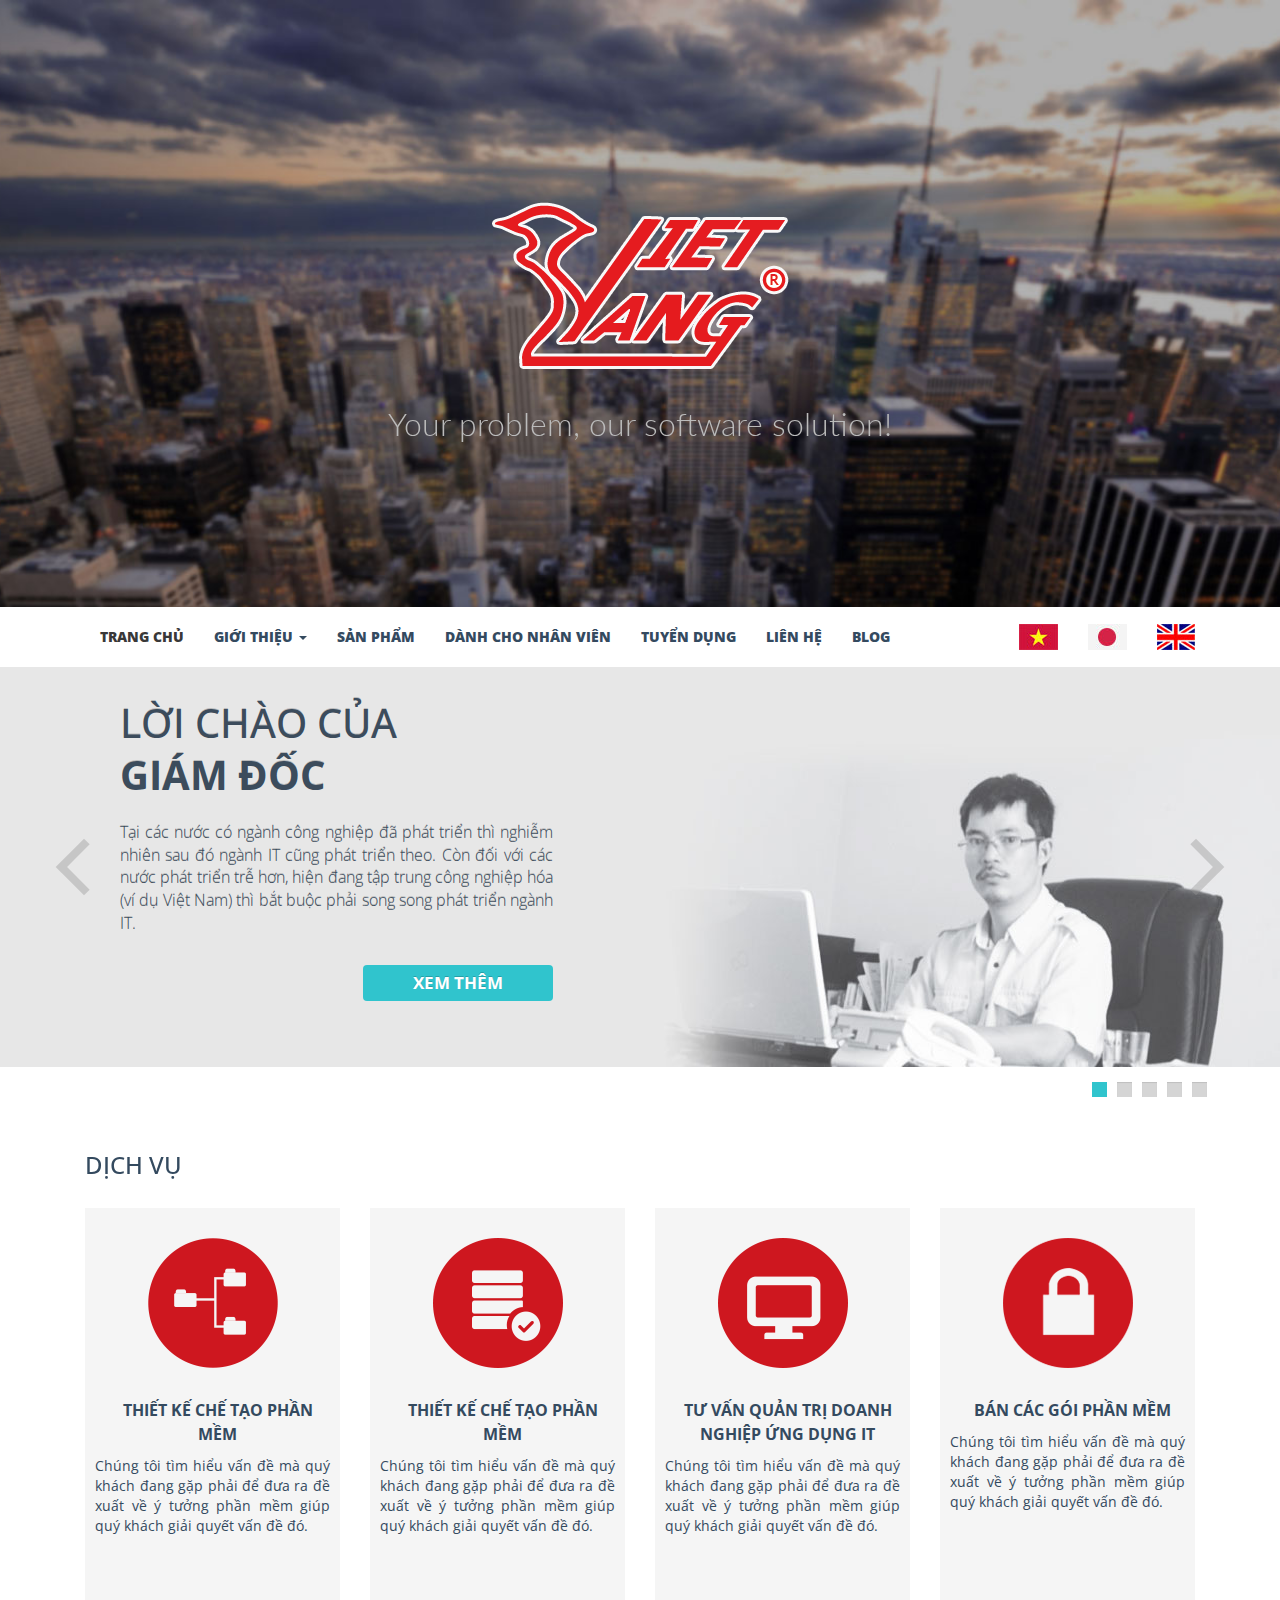
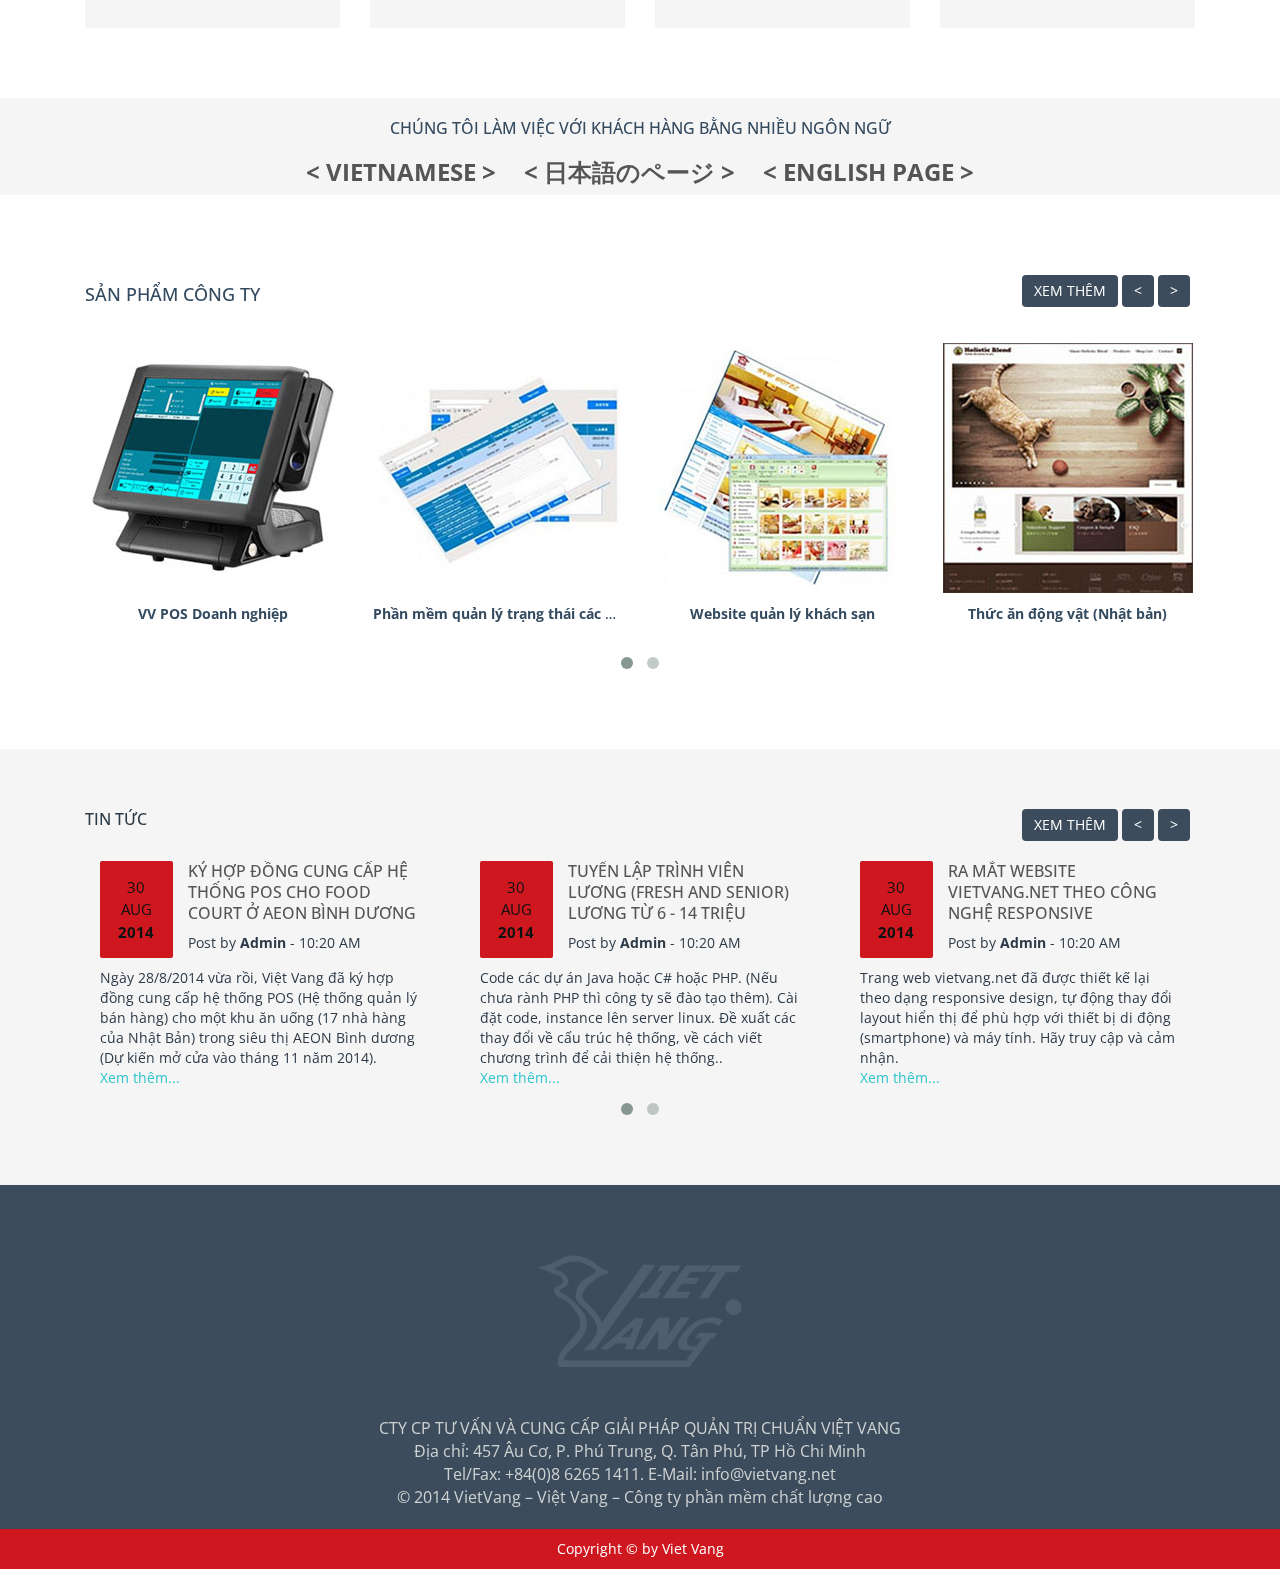
==== index.html @ 1936f3b1 "Init version 1.0" ====
<!DOCTYPE html>
<html>
<head>
    <title>Viet Vang JSC</title>
    <meta charset="utf-8">
    <meta name="viewport" content="width=device-width, initial-scale=1">
    <meta name="description" content="">
    <meta name="keywords" content="">
    <meta name="author" content="">
    <link href="css/bootstrap.css" rel="stylesheet">
    <link href="css/vietvangcss.css" rel="stylesheet">
    <!-- Favicons -->
    <link rel="apple-touch-icon-precomposed" href="images/apple-touch-icon-precomposed.png">
    <link rel="icon" href="images/favicon.ico">    
    <!-- Reponsive JS Support Browser -->
    <script src="js/respond.js" type="text/javascript"></script>
    
    <script type="text/javascript" src="js/modernizr.custom.79639.js"></script>
    <script src="js/jquery-1.11.1.min.js" type="text/javascript"></script>
    <script src="js/bootstrap.min.js" type="text/javascript"></script>
    <script src="js/jquery.backstretch.min.js" type="text/javascript"></script>
    <link href='http://fonts.googleapis.com/css?family=Open+Sans' rel='stylesheet' type='text/css' />
    <link href='http://fonts.googleapis.com/css?family=Lato' rel='stylesheet' type='text/css' />
    
    <!-- Silder -->
    <link rel="stylesheet" type="text/css" href="css/slider/demo.css" />
    <link rel="stylesheet" type="text/css" href="css/slider/style.css" />
    <link rel="stylesheet" type="text/css" href="css/slider/custom.css" />
    
    <!-- Fancybox -->
    <link rel="stylesheet" type="text/css" href="css/jquery.fancybox.css" />
    <script src="js/jquery.fancybox.js" type="text/javascript"></script>
    
    <!-- Owl carousel -->
    <link rel="stylesheet" type="text/css" href="css/owl.carousel.css" />
    <link rel="stylesheet" type="text/css" href="css/owl.theme.css" />
    <script src="js/owl.carousel.min.js" type="text/javascript"></script>
</head>
<body>
    <!-- Header -->
    <header class="row-fluid">
        <div class="container">            
            <div class="logo-top">
                <img src="images/logo.png" class="img-responsive center-block" title="Logo Viet Vang">
            </div>    
            <div class="logo-bottom">
                Your problem, our software solution!
            </div>
            <div class="flag">
                <a href="#" class="btn"><img src="images/vi.jpg"></a>  
                <a href="#" class="btn"><img src="images/jp.jpg"></a>
                <a href="#" class="btn"><img src="images/en.jpg"></a> 
            </div>
        </div>
    </header>
    <!-- End Header -->
    
    <!--Navigation -->
    <nav id="navigation" class="navbar" role="navigation">
      <div class="container">
        <!-- Brand and toggle get grouped for better mobile display -->
        <!--<div id="logo" class="navbar-header">     
         
        </div>-->

        <!-- Collect the nav links, forms, and other content for toggling -->
        <div class="navbar-header">
            <button type="button" class="navbar-toggle collapsed" data-toggle="collapse" data-target=".navbar-collapse">
              <span class="sr-only">Toggle navigation</span>
              <span class="icon-bar"></span>
              <span class="icon-bar"></span>
              <span class="icon-bar"></span>
            </button>
          <a href="#" id="logo" class="navbar-brand">
              <img src="images/nav-logo.jpg">
          </a>
        </div>
        <div class="collapse navbar-collapse">
          <ul class="nav navbar-nav menu">
            <li class="active"><a href="#">Trang chủ </a></li>
            <li class="dropdown"><a href="about.html" class="dropdown-toggle" data-toggle="dropdown">Giới thiệu <span class="caret"></span></a> 
              <ul class="dropdown-menu" role="menu">
                <li><a href="about.html">Lời chào từ giám đốc</a></li>
                <li><a href="#">Thông tin công ty</a></li>
                <li><a href="#">Công cụ sử dụng</a></li>
                <li><a href="#">Mô hình hoạt động</a></li>
                <li><a href="#">Quá trình đào tạo nhân lực</a></li>
              </ul>
            </li> 
            <li><a href="#">Sản phẩm </a> </li>   
            <li><a href="#">Dành cho nhân viên</a></li>   
            <li><a href="recruitment.html">Tuyển dụng </a> </li>   
            <li><a href="contact.html">Liên hệ</a> </li>   
            <li><a href="blog.html">Blog</a> </li> 
          </ul>
            
          <ul id="flag" class="nav navbar-nav navbar-right">
            <li><a href="#"><img src="images/vi.jpg"></a></li>  
            <li><a href="#"><img src="images/jp.jpg"></a></li> 
            <li><a href="#"><img src="images/en.jpg"></a></li> 
          </ul>
        </div><!-- /.navbar-collapse -->
      </div><!-- /.container-fluid -->
    </nav>
    
   <!-- Slider -->
    <section class="slider demo-2">
       <div id="slider" class="sl-slider-wrapper">

				<div class="sl-slider">
				
					<div class="sl-slide" data-orientation="horizontal" data-slice1-rotation="-25" data-slice2-rotation="-25" data-slice1-scale="2" data-slice2-scale="2">
						<div class="sl-slide-inner">
							<div class="bg-img"><img src="images/slider1.jpg"></div>
                            <div class="container">
                                <h2>LỜI CHÀO CỦA<br> <b>GIÁM ĐỐC</b></h2>
                                <blockquote class="text-justify">Tại các nước có ngành công nghiệp đã phát triển thì nghiễm nhiên sau đó ngành IT cũng phát triển theo. Còn đối với các nước phát triển trễ hơn, hiện đang tập trung công nghiệp hóa (ví dụ Việt Nam) thì bắt buộc phải song song phát triển ngành IT.</blockquote>                                
                                <blockquote class="text-right"><a href="about.html" class="btn btn-slide">XEM THÊM</a></blockquote>
                            </div>
						</div>
					</div>
					
					<div class="sl-slide" data-orientation="vertical" data-slice1-rotation="10" data-slice2-rotation="-15" data-slice1-scale="1.5" data-slice2-scale="1.5">
						<div class="sl-slide-inner">
							<div class="bg-img"><img src="images/slider1.jpg"></div>
                            <div class="container">
                                <h2>LỜI CHÀO  CỦA<br> <b>GIÁM ĐỐC</b></h2>
                                <blockquote class="text-justify">Tại các nước có ngành công nghiệp đã phát triển thì nghiễm nhiên sau đó ngành IT cũng phát triển theo. Còn đối với các nước phát triển trễ hơn, hiện đang tập trung công nghiệp hóa (ví dụ Việt Nam) thì bắt buộc phải song song phát triển ngành IT.</blockquote>
                                <blockquote class="text-right"><a href="about.html" class="btn btn-slide">XEM THÊM</a></blockquote>
                            </div>
						</div>
					</div>	
                    
                    <div class="sl-slide" data-orientation="vertical" data-slice1-rotation="10" data-slice2-rotation="-15" data-slice1-scale="1.5" data-slice2-scale="1.5">
						<div class="sl-slide-inner">
							<div class="bg-img"><img src="images/slider1.jpg"></div>
                            <div class="container">
                                <h2>LỜI CHÀO  CỦA<br> <b>GIÁM ĐỐC</b></h2>
                                <blockquote class="text-justify">Tại các nước có ngành công nghiệp đã phát triển thì nghiễm nhiên sau đó ngành IT cũng phát triển theo. Còn đối với các nước phát triển trễ hơn, hiện đang tập trung công nghiệp hóa (ví dụ Việt Nam) thì bắt buộc phải song song phát triển ngành IT.</blockquote>
                                <blockquote class="text-right"><a href="about.html" class="btn btn-slide">XEM THÊM</a></blockquote>
                            </div>
						</div>
					</div>
                    
                    <div class="sl-slide" data-orientation="vertical" data-slice1-rotation="10" data-slice2-rotation="-15" data-slice1-scale="1.5" data-slice2-scale="1.5">
						<div class="sl-slide-inner">
							<div class="bg-img"><img src="images/slider1.jpg"></div>
                            <div class="container">
                                <h2>LỜI CHÀO  CỦA<br> <b>GIÁM ĐỐC</b></h2>
                                <blockquote class="text-justify">Tại các nước có ngành công nghiệp đã phát triển thì nghiễm nhiên sau đó ngành IT cũng phát triển theo. Còn đối với các nước phát triển trễ hơn, hiện đang tập trung công nghiệp hóa (ví dụ Việt Nam) thì bắt buộc phải song song phát triển ngành IT.</blockquote>
                                <blockquote class="text-right"><a href="about.html" class="btn btn-slide">XEM THÊM</a></blockquote>
                            </div>
						</div>
					</div>
					
                    <div class="sl-slide" data-orientation="vertical" data-slice1-rotation="10" data-slice2-rotation="-15" data-slice1-scale="1.5" data-slice2-scale="1.5">
						<div class="sl-slide-inner">
							<div class="bg-img"><img src="images/slider1.jpg"></div>
                            <div class="container">
                                <h2>LỜI CHÀO  CỦA<br> <b>GIÁM ĐỐC</b></h2>
                                <blockquote class="text-justify">Tại các nước có ngành công nghiệp đã phát triển thì nghiễm nhiên sau đó ngành IT cũng phát triển theo. Còn đối với các nước phát triển trễ hơn, hiện đang tập trung công nghiệp hóa (ví dụ Việt Nam) thì bắt buộc phải song song phát triển ngành IT.</blockquote>
                                <blockquote class="text-right"><a href="about.html" class="btn btn-slide">XEM THÊM</a></blockquote>
                            </div>
						</div>
					</div>
                    
				</div><!-- /sl-slider -->
                
                <nav id="nav-arrows" class="nav-arrows">
					<span class="nav-arrow-prev">Previous</span>
					<span class="nav-arrow-next">Next</span>
				</nav>

			</div><!-- /slider-wrapper -->
        </div>
    </section>    
    <nav id="nav-dots" class="nav-dots">
        <div class="container">
            <span class="nav-dot-current"></span>
            <span></span>
            <span></span>
            <span></span>
            <span></span>
        </div>
    </nav>
    
    <div class="clearfix"></div>
    
    <section id="container">
        
        <!-- Service -->
        <section class="container">            
            <article class="row-fuild">
                <h3 class="title">DỊCH VỤ</h3>    
                <div class="col-xs-3 thumnails">
                    <div class="col-xs-12 services">
                        <span class="shape1"></span>                         
                        <h4>THIẾT KẾ CHẾ TẠO PHẦN MỀM</h4>
                        <p class="content">Chúng tôi tìm hiểu vấn đề mà quý khách đang gặp phải để đưa ra đề xuất về ý tưởng phần mềm giúp quý khách giải quyết vấn đề đó. </p>
                        <a href="" class="btn btn-slide">XEM THÊM</a>
                    </div>
                </div>
                
                <div class="col-xs-3 thumnails">
                    <div class="col-xs-12 services">
                        <span class="shape2"></span>    
                        <h4>THIẾT KẾ CHẾ TẠO PHẦN MỀM</h4>
                        <p class="content">Chúng tôi tìm hiểu vấn đề mà quý khách đang gặp phải để đưa ra đề xuất về ý tưởng phần mềm giúp quý khách giải quyết vấn đề đó. </p>
                        <a href="" class="btn btn-slide">XEM THÊM</a>
                    </div>
                </div>
                
                <div class="col-xs-3 thumnails">
                    <div class="col-xs-12 services">
                        <span class="shape3"></span>  
                        <h4>TƯ VẤN QUẢN TRỊ DOANH NGHIỆP ỨNG DỤNG IT</h4>
                        <p class="content">Chúng tôi tìm hiểu vấn đề mà quý khách đang gặp phải để đưa ra đề xuất về ý tưởng phần mềm giúp quý khách giải quyết vấn đề đó. </p>
                        <a href="" class="btn btn-slide">XEM THÊM</a>
                    </div>
                </div>
                
                <div class="col-xs-3 thumnails">
                    <div class="col-xs-12  services">
                        <span class="shape4"></span>   
                        <h4>BÁN CÁC GÓI PHẦN MỀM</h4>
                        <p class="content">Chúng tôi tìm hiểu vấn đề mà quý khách đang gặp phải để đưa ra đề xuất về ý tưởng phần mềm giúp quý khách giải quyết vấn đề đó. </p>
                        <a href="" class="btn btn-slide">XEM THÊM</a>
                    </div>
                </div>
            </article>            
        </section>       
            
        <!-- Language -->
        <section class="language text-center">
            <h4>CHÚNG TÔI LÀM VIỆC VỚI KHÁCH HÀNG BẰNG NHIỀU NGÔN NGỮ</h4>            
            <div class="nav">
                <a href="" class="btn">&lt; VIETNAMESE &gt;</a>
                <a href="" class="btn">&lt; 日本語のページ &gt;</a>
                <a href="" class="btn">&lt; ENGLISH PAGE &gt;</a>              
            </div>
        </section>
        
        <!-- Product -->
        <script>
            $(document).ready(function() {
                $(".fancybox-thumb").fancybox({
                    helpers	: {
                        title	: {
                            type: 'inside'
                        },
                        overlay : {
                                    css : {
                                        'background' : 'rgba(1,1,1,0.65)'
                                    }
                                }
                    }
                });
            });
        </script>
        <section class="product container">
            <h4 class="title pull-left">SẢN PHẨM CÔNG TY</h4>
            <div class="navi pull-right">
                <a href="" class="btn btn-dark">XEM THÊM</a>
                <a href="javascript:void(0)" id="prev" class="btn btn-dark">&lt;</a>
                <a href="javascript:void(0)" id="next" class="btn btn-dark">&gt;</a>
            </div>
            <div class="clearfix"></div>
            
            <ul id="owl-product" class="product-images text-center owl-carousel">
                <li class="item">
                  <div>
                      <span class="icon-link"></span>
                      <a class="fancybox-thumb" rel="fancybox-thumb" href="images/product-1.jpg" title="VV POS Doanh nghiệp"><img src="images/product-1.jpg" />
                      </a></div>
                      <h5><b>VV POS Doanh nghiệp</b></h5>
                </li>
                <li class="item">
                  <div>
                      <span class="icon-link"></span>
                      <a class="fancybox-thumb" rel="fancybox-thumb" href="images/product-2.jpg" class="img-responsive" title="Phần mềm quản lý trạng thái các dự án"><img src="images/product-2.jpg" class="img-responsive" />                    
                      </a></div>
                    <h5><b>Phần mềm quản lý trạng thái các dự án</b></h5>
                </li>
                <li class="item">
                  <div>
                      <span class="icon-link"></span>
                      <a class="fancybox-thumb" rel="fancybox-thumb" href="images/product-3.jpg" class="img-responsive" title="Website quản lý khách sạn"><img src="images/product-3.jpg" class="img-responsive" /></a></div>
                    <h5><b>Website quản lý khách sạn</b></h5>
                </li>
                <li class="item">
                  <div>
                      <span class="icon-link"></span>
                      <a class="fancybox-thumb" rel="fancybox-thumb" href="images/product-4.jpg" class="img-responsive" title="Thức ăn động vật (Nhật bản)"><img src="images/product-4.jpg" class="img-responsive"/></a></div>
                    <h5><b>Thức ăn động vật (Nhật bản)</b></h5>
                </li>
                <li class="item">
                  <div>
                      <span class="icon-link"></span>
                      <a class="fancybox-thumb" rel="fancybox-thumb" href="images/product-1.jpg" class="img-responsive" title="VV POS Doanh nghiệp"><img src="images/product-1.jpg" class="img-responsive" />
                      </a></div>
                      <h5><b>VV POS Doanh nghiệp</b></h5>
                </li>
                <li class="item">
                  <div>
                      <span class="icon-link"></span>
                      <a class="fancybox-thumb" rel="fancybox-thumb" href="images/product-2.jpg" class="img-responsive" title="Phần mềm quản lý trạng thái các dự án"><img src="images/product-2.jpg" class="img-responsive" />                    
                      </a></div>
                    <h5><b>Phần mềm quản lý trạng thái các dự án</b></h5>
                </li>
                <li class="item">
                  <div>
                      <span class="icon-link"></span>
                      <a class="fancybox-thumb" rel="fancybox-thumb" href="images/product-3.jpg" class="img-responsive" title="Website quản lý khách sạn"><img src="images/product-3.jpg" class="img-responsive" /></a></div>
                    <h5><b>Website quản lý khách sạn</b></h5>
                </li>
                <li class="item">
                  <div>
                      <span class="icon-link"></span>
                      <a class="fancybox-thumb" rel="fancybox-thumb" href="images/product-4.jpg" class="img-responsive" title="Thức ăn động vật (Nhật bản)"><img src="images/product-4.jpg" class="img-responsive"/></a></div>
                    <h5><b>Thức ăn động vật (Nhật bản)</b></h5>
                </li>
            </ul>
            <!-- owl carousel product -->
             <script>
                $(document).ready(function() {

                  var owl = $("#owl-product");

                  owl.owlCarousel({
                      autoWidth:true,
                      items : 4, //10 items above 1000px browser width
                      navSpeed: 500,
                      itemsCustom : false,
                      itemsDesktop : [1199,4],
                      itemsDesktopSmall : [1024,3],
                      itemsTablet: [768,2],
                      itemsTabletSmall: [480,1],
                      itemsMobile : [479,1],
                      itemsMobile : false, // itemsMobile disabled - inherit from itemsTablet option
                      
                      //Autoplay
                      autoPlay : true,
                      stopOnHover : true,
                      // Responsive 
                      responsive: true,
                      responsiveRefreshRate : 200,
                      responsiveBaseWidth: window,
                  });

                  // Custom Navigation Events
                  $("#next").click(function(){
                    owl.trigger('owl.next');
                  });
                  $("#prev").click(function(){
                    owl.trigger('owl.prev');
                  });
                 
                });
                </script>
        </section>        
    </section>
    
    <!-- News -->
    <section class="news container-fuild">
        <article class="container">
            <h4 class="title pull-left">TIN TỨC</h4>
            <div class="navi pull-right">
                <a href="" class="btn btn-dark">XEM THÊM</a>
                <a href="javascript:void(0)" id="prevn" class="btn btn-dark">&lt;</a>
                <a href="javascript:void(0)" id="nextn" class="btn btn-dark">&gt;</a>
            </div>
            <div class="clearfix"></div>
            <div id="owl-news" class="owl-carousel">
                <div class="col-xs-12 item">
                    <div class="col-xs-3 no-padding-right">
                        <p class="date">30 AUG <br> <b>2014</b></p>
                    </div>
                    <div class="col-xs-9">
                        <h4><a href="">KÝ HỢP ĐỒNG CUNG CẤP HỆ THỐNG POS CHO FOOD COURT Ở AEON BÌNH DƯƠNG</a></h4>
                        <p>Post by <b>Admin</b> - 10:20 AM</p>
                    </div>
                    <div class="col-xs-12">Ngày 28/8/2014 vừa rồi, Việt Vang đã ký hợp đồng cung cấp hệ thống POS (Hệ thống quản lý bán hàng) cho một khu ăn uống (17 nhà hàng của Nhật Bản) trong siêu thị AEON Bình dương (Dự kiến mở cửa vào tháng 11 năm 2014).<br/><a href="" class="more">Xem thêm...</a>
                </div>
                </div>

                <div class="col-xs-12 item">
                    <div class="col-xs-3 no-padding-right">
                        <p class="date">30 AUG <br> <b>2014</b></p>
                    </div>
                    <div class="col-xs-9">
                        <h4><a href="">TUYỂN LẬP TRÌNH VIÊN LƯƠNG (FRESH AND SENIOR) LƯƠNG TỪ 6 - 14 TRIỆU</a></h4>
                        <p>Post by <b>Admin</b> - 10:20 AM</p>
                    </div>
                    <div class="col-xs-12">Code các dự án Java hoặc C# hoặc PHP. (Nếu chưa rành PHP thì công ty sẽ đào tạo thêm).
    Cài đặt code, instance lên server linux.
    Đề xuất các thay đổi về cấu trúc hệ thống, về cách viết chương trình để cải thiện hệ thống..<br /><a href="" class="more">Xem thêm...</a>
    </div>          
                </div>

                <div class="col-xs-12 item">
                    <div class="col-xs-3 no-padding-right">
                        <p class="date">30 AUG <br> <b>2014</b></p>
                    </div>
                    <div class="col-xs-9">
                        <h4><a href="">RA MẮT WEBSITE VIETVANG.NET THEO CÔNG NGHỆ RESPONSIVE</a></h4>
                        <p>Post by <b>Admin</b> - 10:20 AM</p>
                    </div>
                    <div class="col-xs-12">Trang web vietvang.net đã được thiết kế lại theo dạng responsive design, tự động thay đổi layout hiển thị để phù hợp với thiết bị di động (smartphone) và máy tính. Hãy truy cập và cảm nhận. <br /> <a href="" class="more">Xem thêm...</a>
    </div>          
                </div>
                
                <div class="col-xs-12 item">
                    <div class="col-xs-3 no-padding-right">
                        <p class="date">30 AUG <br> <b>2014</b></p>
                    </div>
                    <div class="col-xs-9">
                        <h4><a href="">KÝ HỢP ĐỒNG CUNG CẤP HỆ THỐNG POS CHO FOOD COURT Ở AEON BÌNH DƯƠNG</a></h4>
                        <p>Post by <b>Admin</b> - 10:20 AM</p>
                    </div>
                    <div class="col-xs-12">Ngày 28/8/2014 vừa rồi, Việt Vang đã ký hợp đồng cung cấp hệ thống POS (Hệ thống quản lý bán hàng) cho một khu ăn uống (17 nhà hàng của Nhật Bản) trong siêu thị AEON Bình dương (Dự kiến mở cửa vào tháng 11 năm 2014).<br/><a href="" class="more">Xem thêm...</a>
                </div>
                </div>

                <div class="col-xs-12 item">
                    <div class="col-xs-3 no-padding-right">
                        <p class="date">30 AUG <br> <b>2014</b></p>
                    </div>
                    <div class="col-xs-9">
                        <h4><a href="">TUYỂN LẬP TRÌNH VIÊN LƯƠNG (FRESH AND SENIOR) LƯƠNG TỪ 6 - 14 TRIỆU</a></h4>
                        <p>Post by <b>Admin</b> - 10:20 AM</p>
                    </div>
                    <div class="col-xs-12">Code các dự án Java hoặc C# hoặc PHP. (Nếu chưa rành PHP thì công ty sẽ đào tạo thêm).
    Cài đặt code, instance lên server linux.
    Đề xuất các thay đổi về cấu trúc hệ thống, về cách viết chương trình để cải thiện hệ thống..<br /><a href="" class="more">Xem thêm...</a>
    </div>          
                </div>

                <div class="col-xs-12 item">
                    <div class="col-xs-3 no-padding-right">
                        <p class="date">30 AUG <br> <b>2014</b></p>
                    </div>
                    <div class="col-xs-9">
                        <h4><a href="">RA MẮT WEBSITE VIETVANG.NET THEO CÔNG NGHỆ RESPONSIVE</a></h4>
                        <p>Post by <b>Admin</b> - 10:20 AM</p>
                    </div>
                    <div class="col-xs-12">Trang web vietvang.net đã được thiết kế lại theo dạng responsive design, tự động thay đổi layout hiển thị để phù hợp với thiết bị di động (smartphone) và máy tính. Hãy truy cập và cảm nhận. <br /> <a href="" class="more">Xem thêm...</a>
    </div>          
                </div>
                
            </div>
            
            <!-- owl carousel product -->
             <script>
                $(document).ready(function() {

                  var owl = $("#owl-news");

                  owl.owlCarousel({
                      autoWidth:true,
                      items : 3, //10 items above 1000px browser width
                      navSpeed: 1000,
                      itemsCustom : false,
                      itemsDesktop : [1199,3],
                      itemsDesktopSmall : [992,2],
                      itemsTablet: [768,2],
                      itemsTabletSmall: [640,1],
                      itemsMobile : [479,1],
                      itemsMobile : false, // itemsMobile disabled - inherit from itemsTablet option
                      
                      //Autoplay
                      autoPlay : true,
                      stopOnHover : true,
                      // Responsive 
                      responsive: true,
                      responsiveRefreshRate : 200,
                      responsiveBaseWidth: window,
                  });

                  // Custom Navigation Events
                  $("#nextn").click(function(){
                    owl.trigger('owl.next');
                  });
                  $("#prevn").click(function(){
                    owl.trigger('owl.prev');
                  });
                 
                });
                </script>
            
        </article>
    </section>
    
    <!-- Footer -->
    <footer class="container-fuild text-center">
       <div class="container">
           <div class="col-xs-12"> 
               <div class="logo-top">
                <img src="images/logo-trans.png" class="img-responsive center-block" title="Logo Viet Vang">
            </div> 
           </div>
           
           <div class="col-xs-12">
            <address>
              CTY CP TƯ VẤN VÀ CUNG CẤP GIẢI PHÁP QUẢN TRỊ CHUẨN VIỆT VANG<br>
              Địa chỉ: 457 Âu Cơ, P. Phú Trung, Q. Tân Phú, TP Hồ Chi Minh<br>
              Tel/Fax: +84(0)8 6265 1411.                 
              E-Mail: <a href="mailto:info@vietvang.net">info@vietvang.net</a> <br>
              © 2014 VietVang – Việt Vang – Công ty phần mềm chất lượng cao
            </address>            
           </div>
       </div>
        <div class="copyright">
            Copyright &copy; by Viet Vang
        </div>
    
    </footer>
    
    
    <!-- JS Slider -->
    <script type="text/javascript" src="js/jquery.ba-cond.min.js"></script>
    <script type="text/javascript" src="js/jquery.slitslider.js"></script>
    <script type="text/javascript">	
			$(function() {
			
				var Page = (function() {
                    
                    var $navArrows = $( '#nav-arrows' ),
						$nav = $( '#nav-dots > .container > span' ),
						slitslider = $( '#slider' ).slitslider( {
							onBeforeChange : function( slide, pos ) {

								$nav.removeClass( 'nav-dot-current' );
								$nav.eq( pos ).addClass( 'nav-dot-current' );

							}
						} ),

						init = function() {

							initEvents();
							
						},
						initEvents = function() {
                            // add navigation events
							$navArrows.children( ':last' ).on( 'click', function() {

								slitslider.next();
								return false;

							} );

							$navArrows.children( ':first' ).on( 'click', function() {
								
								slitslider.previous();
								return false;

							} );
                            
							$nav.each( function( i ) {
							
								$( this ).on( 'click', function( event ) {
									
									var $dot = $( this );
									
									if( !slitslider.isActive() ) {

										$nav.removeClass( 'nav-dot-current' );
										$dot.addClass( 'nav-dot-current' );
									
									}
									
									slitslider.jump( i + 1 );
									return false;
								
								} );
								
							} );

						};

						return { init : init };

				})();

				Page.init();

				/**
				 * Notes: 
				 * 
				 * example how to add items:
				 */

				/*
				
				var $items  = $('<div class="sl-slide sl-slide-color-2" data-orientation="horizontal" data-slice1-rotation="-5" data-slice2-rotation="10" data-slice1-scale="2" data-slice2-scale="1"><div class="sl-slide-inner bg-1"><div class="sl-deco" data-icon="t"></div><h2>some text</h2><blockquote><p>bla bla</p><cite>Margi Clarke</cite></blockquote></div></div>');
				
				// call the plugin's add method
				ss.add($items);

				*/
			
			});
    </script>
    
    
    <!-- JS Full Background Image and show/hidden small logo -->
    <script>
        $.backstretch('images/header.jpg');
        
        jQuery("document").ready(function($){
            $('#logo').hide();
            var nav = $('#navigation');
            var position = nav.position();
            $(window).scroll(function () {
                if ($(this).scrollTop() > position.top) {
                    nav.addClass("fixed");
                    $('#logo').show();
                } else {
                    nav.removeClass("fixed");
                    $('#logo').hide();
                }
            });

        });
        
        $(document).ready(function(){
	/*
        //Check to see if the window is top if not then display button
        $(window).scroll(function(){
            if ($(this).scrollTop() > 400) {
                $('#logo').fadeIn();
            } else {
                $('#logo').fadeOut();
            }
        });*/

    });        
   
    </script>
</body>
</html>
---- css/vietvangcss.css ----
html, body {
    font-family: 'Open Sans', sans-serif;
    color: #344a5f;
}

a {
    color: #344a5f;
}
a:hover {
    color: #30c4cd;
}

.header {
    background: url('../images/header.jpg') no-repeat center center fixed;
    -webkit-background-size: cover;
    -moz-background-size: cover;
    -o-background-size: cover;
    background-size: cover;     
    position: relative;
}

div.logo-top {
text-align: center;
margin-top: 200px;
}
div.logo-bottom {
    font-family: 'Lato', sans-serif;
    font-weight: 300;
    font-size: 32px;
    color: #bbbbbb;
    margin-top: 30px;
    text-align: center;
}
div.flag {
    color: #bbbbbb;
    margin-top: 20px;
    text-align: center;
    visibility: hidden;
}

header{
    margin-bottom: 102px;
}

nav {
    border-radius: 0px !important;
    background: #ffffff;
}
#container {
    width: 100%;
    margin: 0;
    background: #ffffff;
}
#navigation {
    z-index: 9999;
}
#navigation.fixed {
    border-bottom: 1px solid #f5f5f5;
}
.fixed {
    position: fixed;
    top: 0;
    left: 0;
    width: 100%;
    z-index: 1030;
    -webkit-transform: translate3d(0, 0, 0);
    -o-transform: translate3d(0, 0, 0);
    transform: translate3d(0, 0, 0);
}
.navbar {
    margin: 0;
    border: none;
}

.navbar-nav>li>a {
    padding-top: 17px;
    padding-bottom: 17px;
    padding-left:  15px !important;
    padding-right: 15px !important;
}
.slider {
    width: 100%;
    margin: 0;
    position: relative;
}
nav .nav > li > a:hover,
nav .nav > li > a:focus, 
nav .nav > li.active > a,
nav .nav .open > a, 
nav .nav .open > a:hover,
nav .nav .open > a:focus {
    background: none;
    color: #393838;
}

nav .nav > li > a:hover .dr,.nav > li.active > a .dr {
    color: #344a5f;
}
.row {
    z-index: 3;
    position: relative;
}
.valign {
    position: relative;
    top: 50%;
}
#logo{
    margin-right: 20px;
}
.dr{
    padding-left: 10px;
}

.menu{
    font-size: 14px;    
}
.menu>li>a{
    padding-top: 20px;
    padding-bottom: 20px;
    color: #344a5f;
    font-weight: 800;
    text-transform: uppercase;
}
.navbar {
    margin: 0;
    border: none;
}
.navbar .navbar-brand {
    float: right;
    height: 60px;
    padding: 0;
    font-size: 18px;
}
.navbar-nav>li>a {
    padding-left: 7px;
    padding-right: 7px;
}
.sidebar-nav {
    padding: 9px 0;
}
.dropdown-menu {
    padding: 0;
    border: none;
}
.dropdown-menu > li {    
    border-bottom: 1px solid #dbdbdb;
}
.dropdown-menu > li > a, .navbar-nav .open .dropdown-menu > li > a {
    padding-top: 20px;
    padding-bottom: 20px;
    color: #344a5f;
    width: 100%;
    border-left: solid 9px #fff;
}
.dropdown-menu > li > a:hover,.navbar-nav .open .dropdown-menu > li > a:hover, .navbar-nav .open .dropdown-menu > li > a:focus {
    border-left: solid 9px #30c4cd;
    background: none;
    font-weight: 800;
}

.nav-tabs .dropdown-menu, .nav-pills .dropdown-menu, .navbar .dropdown-menu {
    margin-top: 0;
}

.navbar .sub-menu:before {
    border-bottom: 7px solid transparent;
    border-left: none;
    border-right: 7px solid rgba(0, 0, 0, 0.2);
    border-top: 7px solid transparent;
    left: -7px;
    top: 10px;
}
.navbar .sub-menu:after {
    border-top: 6px solid transparent;
    border-left: none;
    border-right: 6px solid #fff;
    border-bottom: 6px solid transparent;
    left: 10px;
    top: 11px;
    left: -6px;
}
.btn-slide {
    color: #fff;
    font-weight: bold;
    font-size: 17px;
    background-color: #30c4cd;
    border-color: #30c4cd;
    padding: 6px 50px;
}
.btn-slide:hover {
    color: #fff;
    background-color: #17bcc6;
}

.btn-dark {
    color: #fff;
    background-color: #3c4c5c;
    border-color: #ccc;
}
.btn-dark:hover {
    background-color: #2d3a47;
    color: #fff;
}

.title {    
    padding: 20px;
    padding-left: 15px;
}
.navi {    
    padding: 20px;
}
.services {
    background-color: #f5f5f5;    
    padding: 30px 10px;
    text-align: center;
    margin-bottom: 60px;    
    min-height: 420px;
}
.services span.shape1 {
    background-image:url(../images/Shape-1.png);
    display: block;
    width: 130px;
    height: 130px;
    margin: 0 auto;
    -webkit-transition: all 0.2s linear;
    -moz-transition: all 0.2s linear;
    -o-transition: all 0.2s linear;
    transition: all 0.2s linear;
    -webkit-transition: all .2s linear;
    -moz-transition: all .2s linear;
    -o-transition: all .2s linear;
    transition: all .2s linear;
}
.services span {
    display: block;
    width: 130px;
    height: 130px;
    margin: 0 auto;
    -webkit-transition: all 0.2s linear;
    -moz-transition: all 0.2s linear;
    -o-transition: all 0.2s linear;
    transition: all 0.2s linear;
    -webkit-transition: all .2s linear;
    -moz-transition: all .2s linear;
    -o-transition: all .2s linear;
    transition: all .2s linear;
}
.services:hover span {
    -webkit-transition: all 0.2s linear;
    -moz-transition: all 0.2s linear;
    -o-transition: all 0.2s linear;
    transition: all 0.2s linear;
    -webkit-transition: all .2s linear;
    -moz-transition: all .2s linear;
    -o-transition: all .2s linear;
    transition: all .2s linear;
    -webkit-transform: scale(1.2);
    -moz-transform: scale(1.2);
    -o-transform: scale(1.2);
    -ms-transform: scale(1.2);
    transform: scale(1.2);
}
.services span.shape1 {
    background-image:url(../images/Shape-1.png);
    
}
.services:hover span.shape1 {
    background-image:url(../images/Shape-1-hover.png);
    
}
.services span.shape2 {    
    background-image:url(../images/Shape-2.png);
}
.services:hover span.shape2 {
    background-image:url(../images/Shape-2-hover.png);
    
}
.services span.shape3 {    
    background-image:url(../images/Shape-3.png);
}
.services:hover span.shape3 {
    background-image:url(../images/Shape-3-hover.png);
    
}
.services span.shape4 {    
    background-image:url(../images/Shape-4.png);
}
.services:hover span.shape4 {
    background-image:url(../images/Shape-4-hover.png);
    
}
.btn {
    border: none;
}
.services h4 {
    padding: 20px 0 0 10px;
    font-size: 16px;
    line-height: 1.5;
    font-weight: bold;
}
.services .content {
    text-align: justify;
}

.services a {
    margin-top: 10px;
    visibility: hidden;
}

.services:hover a{
    visibility: visible;
}

.language {
    width: 100%;
    background: #f5f5f5;
    margin-bottom: 60px;
}
.language h4 {
    padding: 20px 0 0 0;
    font-size: 16px;
    line-height: 1.3;
}
.language a {
    font-size: 24px;
    font-weight: bold;
}
.language a.active {
    font-weight: 100;
}
.language a:hover {
    font-weight: 100;
}

/**** Product container *****/
.product {
    padding-bottom: 60px;
}
ul.product-images li {
	list-style:none;
	display:inline-block;
	padding: 8px 15px;    
    position: relative;
    width: 25%
    min-height: 300px;
}
ul.product-images li:first-child {
	margin-left:0;
}
ul.product-images li div {
	background-color: #59ced5;
	-webkit-transition: all 0.2s linear;
	-moz-transition: all 0.2s linear;
	-o-transition: all 0.2s linear;
	transition: all 0.2s linear;
    position: relative;
}
ul.product-images li div:hover .icon-link{    
    position: absolute;
    top: 50%;
    left: 50%;
    width: 37px;
    height: 37px;
    margin-top: -18px;
    margin-left: -18px;
	background:url(../images/link.png) 50% 50% no-repeat;
    background-color: #1c6b70;
}
ul.product-images li img {
	-webkit-transition: all 0.2s linear;
	-moz-transition: all 0.2s linear;
	-o-transition: all 0.2s linear;
	transition: all 0.2s linear;
}
ul.product-images li img:hover {
	opacity:0.2;
}
ul.product-images h5 {
    width: 250px;
    line-height: 1.5;
    white-space: nowrap;
    overflow: hidden;
    text-overflow: ellipsis;
}

.news {
    width: 100%;
    margin: 0;
    padding-top: 40px;
    background-color: #f5f5f5;
    color: #2d3a47;
    padding-bottom: 60px;
}
.news a:hover {
    color: #30c4cd;    
    text-decoration: none;
}
.news a.more {
    color: #30c4cd;
}
.news a.more:hover {
    color: #17bcc6;
}
.news h4 {
    margin-top: 0;
    font-size: 16px;
    line-height: 1.3;
}
.date {
    width: 100%;
    background-color: #ce171f;
    font-size: 15px;
    color: #0c1212;
    line-height: 1.5;
    padding: 15px 10px;
    -moz-boder-radius: 2px;
    -webkit-border-radius: 2px;
    border-radius: 2px;
    text-align: center;
}
.no-padding-right{
    padding-right: 0;
}
.no-padding-left {
    padding-left: 0;
}
footer {
    background-color: #3c4c5c;    
    color: #cfd2d3;
}

footer .logo-top {
    margin: 70px 20px 50px 20px;
}
footer .nav-pills {
    margin: 0 auto;
    width: 980px;
    text-transform: uppercase;
}
footer a {
    color: #cfd2d3;
}
footer a:hover {
    color: #fff;
}
footer address {
    font-size: 16px;
}

footer .nav-pills>li>a {
    border-radius: 0;
    background: none;
    font-weight: bold;
    color: #8d959d;
}
footer .nav-pills>li>a:hover {
    color: #3c4c5c;
}
footer .copyright {
    background-color: #ce171f;
    padding: 10px;
    color: #fff;
}
footer .nav > li > a:hover,
footer .nav > li > a:focus, 
footer .nav .open > a, 
footer .nav > li.active > a,
footer .nav .open > a:hover,
footer .nav .open > a:focus {
    background: #eee;
    color: #3c4c5c;
}
.big-title {
    background-color: #f5f5f5;
    border-bottom: solid 7px #30c4cd;
}
.big-title h1 {
    font-size: 26px;
    text-transform: uppercase;
}

.big-title h1 span {
    font-size: 18px;
    text-transform: none;
}
.padding {
    padding: 45px 0;
}
.padding-top {
    padding-top: 45px;
}
.margin-bottom {
    margin-bottom: 60px;
}
.remove-margin {
    margin: 0;
}
.remove-padding {
    padding: 0;
}
.default {
    background: #fff;
    color: #344a5f;
}
.icon-fly {
    background-image: url(../images/icon-fly.png);
    background-repeat: no-repeat;
    height: 50px;
    padding-left: 80px;    
    padding-top: 10px;
}

.icon-pencil {
    background-image: url(../images/icon-pencil.png);
    background-repeat: no-repeat;
    height: 50px;
    padding-left: 70px;
}

.icon-user-group {
    background-image: url(../images/icon-user-group.png);
    background-repeat: no-repeat;
    height: 50px;
    padding-left: 60px;
}

.icon-mail {
    background-image: url(../images/icon-mail.png);
    background-repeat: no-repeat;
    height: 50px;
    padding-left: 80px;
}

.icon-location {
    background-image: url(../images/icon-location.png);
    background-repeat: no-repeat;
    height: 30px;
    padding-left: 60px;  
}

.icon-phone {
    background-image: url(../images/icon-phone.png);
    background-repeat: no-repeat;
    height: 30px;
    padding-left: 60px;
}

.icon-mail-small {
    background-image: url(../images/icon-mail-small.png);
    background-repeat: no-repeat;
    height: 30px;
    padding-left: 60px;
}

.contact h2 {
    font-size: 22px;
    line-height: 1.5;
    padding-bottom: 50px;
}

.contact p {
    padding: 5px 0 50px 60px;
}

.caption {
    background-color: #30c4cd;
    font-size: 18px;
    padding: 15px;
    margin: 0;
    line-height: 1.5;
}
.caption b {
    color: #fff;
}
ul.nav-about {
    margin-top: 30px;
    padding-left: 20px;
    list-style: none;
}
ul.nav-about > li {
    padding: 10px 0;
}
ul.nav-about > li > a {
    background-image: url(../images/icon-plus.png);
    background-repeat: no-repeat;
    background-position: left center;
    font-size: 16px;
    font-weight: 800;
    text-decoration: none;
    padding-left: 30px;
}

.control-label {
    font-size: 16px;
    font-weight: 500;
    padding-top: 11px !important;
}
.form-group { 
    margin-bottom: 5px;
}
.form-control {
    height: 40px;
    background-color: #f5f5f5;
    border: solid 1px #ececec;
    box-shadow: none;
}
.form-control:focus {
    box-shadow: none;
    border: solid 1px #30c4cd;
}
@media (min-width: 1200px) {
 
}
@media (max-width: 767px) {

}
@media (min-width: 992px) and (max-width: 1199px){
    header {
        margin-bottom: 160px;
    }
    header div.logo-top {
        margin-top: 240px;
    }
    div.flag {
        visibility: visible;
    }
    
    #flag {
        display: none;
    }
   
}
@media (min-width: 768px) and (max-width: 991px) {
    header {
        margin-bottom: 70px;
    }
    header div.logo-top {
        margin-top: 150px;
    }
    div.flag {
        visibility: visible;
    }
    /*
    .btn-slide {
        padding: 6px 30px;
    }*/
    
    .services {
        min-height: 400px;
    }
    .services a {
        visibility: visible;
    }
    .thumnails {
        width: 50%;
    }
    #flag {
        display: none;
    }
    footer .nav-pills {
        width: 80%;
    }
    nav span.dr {
        display: none;
    }
    
    .navbar-nav>li>a {
        padding-top: 17px;
        padding-bottom: 17px;
        padding-left:  7px !important;
        padding-right: 7px !important;
    }
}
@media (min-width: 641px) and (max-width: 767px) {
    header {
        margin-bottom: 70px;
    }
    header div.logo-top {
        margin-top: 150px;
    }
    div.flag {
        visibility: visible;
    }
    /*
    .btn-slide {
        padding: 6px 30px;
    }*/
    nav.navbar {
        position: fixed;
        top: 0;
        width: 100%;
    }
    nav.navbar .container {
        width: 100%;
        padding: 0;        
    }
    nav.navbar .navbar-header {
        position: relative;
        margin: 0;        
        width: 100%;
        background-color: #ce171f;
        height: 60px;
    }
    nav.navbar .navbar-brand{
        position: absolute;
        right: 0;
        top: 0;
        text-align: center;
        width: 100%;
        z-index: 998;
    }
    nav.navbar .navbar-brand img {
        margin-left: 135px;
    }
    nav.navbar .navbar-toggle {
        position: absolute;
        left: 0;
        top: 0;
        padding: 19px 22px;
        margin: 0;
        background-color: rgb(29, 196, 210);
        border-radius: 0;
        z-index: 999;
    }
    nav.navbar .navbar-toggle .icon-bar {
        display: block;
        width: 32px;
        height: 4px;
        border-radius: 1px;
        background: #fff;
    }
    nav.navbar .navbar-nav
    {
        margin: 0;
    }
    .navbar-nav>li>a {
        padding-left: 15px;
    }
    .services {
        min-height: 400px;
    }
    .services a {
        visibility: visible;
    }
    .thumnails {
        width: 50%;
    }
    #flag {
        display: none;
    }
    footer .nav-pills {
        width: 90%;
    }
    nav span.dr {
        display: none;
    }
    .news .col-xs-12, .news .col-xs-9, .news .col-xs-3 {
        padding-right: 0;
    }
    #navigation.fixed {
        border: none;
    }
    nav .nav > li,
    nav .nav .open > a, 
    nav .nav .open > a:hover, 
    nav .nav .open > a:focus {
        border-bottom: solid 1px;
    }
}
@media screen and (max-width: 640px)
{
    #navigation.fixed {
        border: none;
    }
    
    nav.navbar {
        position: fixed;
        top: 0;
        width: 100%;
    }
    nav.navbar .container {
        width: 100%;
        padding: 0;        
    }
    nav.navbar .navbar-header {
        position: relative;
        margin: 0;        
        width: 100%;
        background-color: #ce171f;
        height: 60px;
    }
    nav.navbar .navbar-brand{
        position: absolute;
        right: 0;
        top: 0;
        text-align: center;
        width: 100%;
        z-index: 998;
    }
    nav.navbar .navbar-brand img {
        margin-left: 135px;
    }
    nav.navbar .navbar-toggle {
        position: absolute;
        left: 0;
        top: 0;
        padding: 19px 22px;
        margin: 0;
        background-color: rgb(29, 196, 210);
        border-radius: 0;
        z-index: 999;
    }
    nav.navbar .navbar-toggle .icon-bar {
        display: block;
        width: 32px;
        height: 4px;
        border-radius: 1px;
        background: #fff;
    }
    nav.navbar .navbar-nav
    {
        margin: 0;
    }
    .navbar-nav>li>a {
        padding-left: 15px;
    }
    .thumnails { 
        padding-left: 0;
        padding-right: 0;
    }
    
     nav span.dr {
        display: none;
    }
    
    .news .col-xs-12, .news .col-xs-9, .news .col-xs-3 {
        padding-right: 0;
    }
    .services a {
        visibility: visible;
    }
    div.flag {
        visibility: visible;
    }
    #flag {
        display: none;
    }
    .services {
        padding: 30px 20px;
        min-height: 250px;
    }
    .thumnails {
        width: 100%;
    }
    footer .nav-pills {
        width: 90%;
    }
    nav .nav > li,
    nav .nav .open > a, 
    nav .nav .open > a:hover, 
    nav .nav .open > a:focus {
        border-bottom: solid 1px;
    }
}
---- css/slider/demo.css ----
/* General Demo Style */
@import url(http://fonts.googleapis.com/css?family=Lato:300,400,700);

@font-face {
    font-family: 'AnimalsNormal';
    src: url('fonts/animals-webfont.eot');
    src: url('fonts/animals-webfont.eot?#iefix') format('embedded-opentype'),
         url('fonts/animals-webfont.woff') format('woff'),
         url('fonts/animals-webfont.ttf') format('truetype'),
         url('fonts/animals-webfont.svg#AnimalsNormal') format('svg');
    font-weight: normal;
    font-style: normal;
}

html { height: 100%; }

*,
*:after,
*:before {
	-webkit-box-sizing: border-box;
	-moz-box-sizing: border-box;
	box-sizing: border-box;
	padding: 0;
	margin: 0;
}

/* Clearfix hack by Nicolas Gallagher: http://nicolasgallagher.com/micro-clearfix-hack/ */
.clearfix:after {
	content: "";
	display: table;
	clear: both;
}

/*
body {
    font-family: 'Lato', Calibri, Arial, sans-serif;
    background: #fff;
    font-weight: 300;
    font-size: 15px;
    color: #333;
    -webkit-font-smoothing: antialiased;
}
*/
a {
	color: #555;
	text-decoration: none;
}

.wrapper {
	width: 100%;
	position: relative;
}

.wrapper.demo-1 {
	height: 100%;
	position: absolute;
}

.clr {
	clear: both;
	padding: 0;
	height: 0;
	margin: 0;
}

.main {
	width: 90%;
	margin: 0 auto;
	position: relative;
}

.wrapper > header,
.content-wrapper {
	padding: 30px;
	width: 80%;
	max-width: 960px;
	margin: 0 auto;
}

.content-wrapper p{
	padding-top: 30px;
	line-height: 26px;
}

.wrapper > header h1 {
	font-size: 34px;
	line-height: 38px;
	margin: 0;
	font-weight: 700;
	color: #333;
	float: left;
}

.wrapper > header h1 span {
	display: block;
	font-size: 20px;
	font-weight: 300;
}


/* Header Style */
.codrops-top {
	line-height: 24px;
	font-size: 11px;
	background: #fff;
	background: rgba(255, 255, 255, 0.8);
	text-transform: uppercase;
	z-index: 9999;
	position: relative;
	font-family: Cambria, Georgia, serif;
	box-shadow: 1px 0px 2px rgba(0,0,0,0.2);
}

.codrops-top a {
	padding: 0px 10px;
	letter-spacing: 1px;
	color: #333;
	display: inline-block;
}

.codrops-top a:hover {
	background: rgba(255,255,255,0.6);
}

.codrops-top span.right {
	float: right;
}

.codrops-top span.right a {
	float: left;
	display: block;
}

/* Demo Buttons Style */
.codrops-demos {
	float: right;
	padding-top: 10px;
}

.demo-1 .codrops-demos {
	position: absolute;
	z-index: 2000;
	top: 30px;
	left: 30px;
}

.codrops-demos a {
    display: inline-block;
    margin: 10px;
    color: #333;
    font-weight: 700;
    line-height: 30px;
    border-bottom: 4px solid transparent;
}

.codrops-demos a:hover {
	color: #883d59;
	border-color: #883d59;
}

.codrops-demos a.current-demo,
.codrops-demos a.current-demo:hover {
	color: #aaa;
	border-color: #aaa;
}
---- css/slider/style.css ----
.sl-slider-wrapper {
	width: 800px;
	height: 400px;
	margin: 0 auto;
	position: relative;
	overflow: hidden;
}

.sl-slider {
	position: absolute;
	top: 0;
	left: 0;
}

/* Slide wrapper and slides */

.sl-slide,
.sl-slides-wrapper,
.sl-slide-inner {
	position: absolute;
	width: 100%;
	height: 100%;
	top: 0;
	left: 0;
} 

.sl-slide {
	z-index: 1;
}

/* The duplicate parts/slices */

.sl-content-slice {
	overflow: hidden;
	position: absolute;
	-webkit-box-sizing: content-box;
	-moz-box-sizing: content-box;
	box-sizing: content-box;
	background: #fff;
	-webkit-backface-visibility: hidden;
	-moz-backface-visibility: hidden;
	-o-backface-visibility: hidden;
	-ms-backface-visibility: hidden;
	backface-visibility: hidden;
	opacity : 1;
}

/* Horizontal slice */

.sl-slide-horizontal .sl-content-slice {
	width: 100%;
	height: 50%;
	left: -200px;
	-webkit-transform: translateY(0%) scale(1);
	-moz-transform: translateY(0%) scale(1);
	-o-transform: translateY(0%) scale(1);
	-ms-transform: translateY(0%) scale(1);
	transform: translateY(0%) scale(1);
}

.sl-slide-horizontal .sl-content-slice:first-child {
	top: -200px;
	padding: 200px 200px 0px 200px;
}

.sl-slide-horizontal .sl-content-slice:nth-child(2) {
	top: 50%;
	padding: 0px 200px 200px 200px;
}

/* Vertical slice */

.sl-slide-vertical .sl-content-slice {
	width: 50%;
	height: 100%;
	top: -200px;
	-webkit-transform: translateX(0%) scale(1);
	-moz-transform: translateX(0%) scale(1);
	-o-transform: translateX(0%) scale(1);
	-ms-transform: translateX(0%) scale(1);
	transform: translateX(0%) scale(1);
}

.sl-slide-vertical .sl-content-slice:first-child {
	left: -200px;
	padding: 200px 0px 200px 200px;
}

.sl-slide-vertical .sl-content-slice:nth-child(2) {
	left: 50%;
	padding: 200px 200px 200px 0px;
}

/* Content wrapper */
/* Width and height is set dynamically */
.sl-content-wrapper {
	position: absolute;
}

.sl-content {
	width: 100%;
	height: 100%;
	background: #fff;
}

/* Default styles for background colors */
.sl-slide-horizontal .sl-slide-inner {
	background: #e7e7e7;
}

.sl-slide-vertical .sl-slide-inner {
	background: #e7e7e7;
}
---- css/slider/custom.css ----
.demo-1 .sl-slider-wrapper {
	position: absolute;
	width: 100%;
	height: 100%;
	top: 0;
	left: 0;
}

.demo-2 .sl-slider-wrapper {
	width: 100%;
	/*height: 600px;*/
	overflow: hidden;
	position: relative;
}

.demo-2 .sl-slider h2,
.demo-2 .sl-slider blockquote {
	padding: 10px 30px 0px 50px;
	width: 80%;
	max-width: 960px;
	color: #fff;
	/*margin: 0 auto;*/
	position: relative;
	z-index: 100;
}

.demo-2 .sl-slider h2 {
	font-size: 40px;
	line-height: 1.3;
	color: #3c4c5c;
	text-shadow: 0 -1px 0 rgba(0,0,0,0.2);
}

.demo-2 .sl-slider blockquote {
	font-size: 16px;
	color: #3c4c5c;	
	width: 45%;	
	padding-top: 10px;
	font-weight: 300;
	border: none;
	text-shadow: 0 -1px 0 rgba(0,0,0,0.2);
}

.demo-2 .sl-slider blockquote cite {
	font-size: 16px;
	font-weight: 700;
	font-style: normal;
	text-transform: uppercase;
	letter-spacing: 5px;
	padding-top: 30px;
	display: inline-block;
}

.demo-2 .bg-img {
	padding: 200px;
	-webkit-box-sizing: content-box;
	-moz-box-sizing: content-box;
	box-sizing: content-box;
	position: absolute;
	top: -200px;
	left: -200px;
	width: 100%;
	height: 100%;
	-webkit-background-size: cover;
	-moz-background-size: cover;
	background-size: cover;
	background-position: center center;
}

/* Custom navigation arrows */

.nav-arrows span {
	position: absolute;
	z-index: 2000;
	top: 50%;
	width: 40px;
	height: 40px;
	border: 8px solid #ddd;
	border: 8px solid rgba(150,150,150,0.4);
	text-indent: -90000px;
	margin-top: -20px;
	cursor: pointer;
	
	-webkit-transform: rotate(45deg);
	-moz-transform: rotate(45deg);
	-o-transform: rotate(45deg);
	-ms-transform: rotate(45deg);
	transform: rotate(45deg);
}

.nav-arrows span:hover {
	border-color: #30c4cd;
}

.nav-arrows span.nav-arrow-prev {
	left: 5%;
	border-right: none;
	border-top: none;
}

.nav-arrows span.nav-arrow-next {
	right: 5%;
	border-left: none;
	border-bottom: none;
}

/* Custom navigation dots */

.nav-dots {
	text-align: right;
	/*position: absolute;
	bottom: 2%;*/
	height: 45px;
	width: 100%;
	left: 0;
	z-index: 1000;
}

.nav-dots span {
	display: inline-block;
	position: relative;
	width: 15px;
	height: 15px;
	/*border-radius: 50%;*/
	margin: 15px 3px;
	background: #ddd;
	background: rgba(150,150,150,0.4);
	cursor: pointer;
	box-shadow: 
		0 1px 1px rgba(255,255,255,0.4), 
		inset 0 1px 1px rgba(0,0,0,0.1);
}

.demo-2 .nav-dots span {
	background: #e5e5e5;
	margin: 6px;
	-webkit-transition: all 0.2s;
	-moz-transition: all 0.2s;
	-ms-transition: all 0.2s;
	-o-transition: all 0.2s;
	transition: all 0.2s;
	box-shadow: 
		0 1px 1px rgba(255,255,255,0.4), 
		inset 0 1px 1px rgba(0,0,0,0.1),
		0 0 0 2px rgba(255,255,255,0.5);
}

.demo-2 .nav-dots span.nav-dot-current,
.demo-2 .nav-dots span:hover {
	box-shadow: 
		0 1px 1px rgba(255,255,255,0.4), 
		inset 0 1px 1px rgba(0,0,0,0.1),
		0 0 0 5px rgba(255,255,255,0.5);
}

.nav-dots span.nav-dot-current:after {
	content: "";
	position: absolute;
	width: 15px;
	height: 15px;
	top: 0;
	left: 0;
	/*border-radius: 50%*/;
	background: #30c4cd;
}

/* Content elements */

.demo-1 .deco {
	width: 260px;
	height: 260px;
	border: 2px dashed #ddd;
	border: 2px dashed rgba(150,150,150,0.4);
	border-radius: 50%;
	position: absolute;
	bottom: 50%;
	left: 50%;
	margin: 0 0 0 -130px;
}

.demo-1 [data-icon]:after {
    content: attr(data-icon);
    font-family: 'AnimalsNormal';
	color: #999;
	text-shadow: 0 0 1px #999;
	position: absolute;
	width: 220px;
	height: 220px;
	line-height: 220px;
	text-align: center;
	font-size: 100px;
	top: 50%;
	left: 50%;
	margin: -110px 0 0 -110px;
	box-shadow: inset 0 0 0 10px #f7f7f7;
	border-radius: 50%;
}

.demo-1 .sl-slide h2 {
	color: #000;
	text-shadow: 0 0 1px #000;
	padding: 20px;
	position: absolute;
	font-size: 34px;
	font-weight: 700;
	letter-spacing: 13px;
	text-transform: uppercase;
	width: 80%;
	left: 10%;
	text-align: center;
	line-height: 50px;
	bottom: 50%;
	margin: 0 0 -120px 0;
}

.demo-1 .sl-slide blockquote {
	position: absolute;
	width: 100%;
	text-align: center;
	left: 0;
	font-weight: 400;
	font-size: 14px;
	line-height: 20px;
	height: 70px;
	color: #8b8b8b;
	z-index: 2;
	bottom: 50%;
	margin: 0 0 -200px 0;
	padding: 0;
}

.demo-1 .sl-slide blockquote p{
	margin: 0 auto;
	width: 60%;
	max-width: 400px;
	position: relative;
}

.demo-1 .sl-slide blockquote p:before {
	color: #f0f0f0;
	color: rgba(244,244,244,0.65);
	font-family: "Bookman Old Style", Bookman, Garamond, serif;
	position: absolute;
	line-height: 60px;
	width: 75px;
	height: 75px;
	font-size: 200px;
	z-index: -1;
	left: -80px;
	top: 35px;
	content: '\201C';
}

.demo-1 .sl-slide blockquote cite {
	font-size: 10px;
	padding-top: 10px;
	display: inline-block;
	font-style: normal;
	text-transform: uppercase;
	letter-spacing: 4px;
}

/* Custom background colors for slides in first demo */

/* First Slide */
.demo-1 .bg-1 .sl-slide-inner,
.demo-1 .bg-1 .sl-content-slice {
	background: #fff;
}

/* Second Slide */
.demo-1 .bg-2 .sl-slide-inner,
.demo-1 .bg-2 .sl-content-slice {
	background: #000;
}

.demo-1 .bg-2 [data-icon]:after,
.demo-1 .bg-2 h2 {
	color: #fff;
}

.demo-1 .bg-2 blockquote:before {
	color: #222;
}

/* Third Slide */
.demo-1 .bg-3 .sl-slide-inner,
.demo-1 .bg-3 .sl-content-slice {
	background: #db84ad;
}

.demo-1 .bg-3 .deco {
	border-color: #fff;
	border-color: rgba(255,255,255,0.5);
}

.demo-1 .bg-3 [data-icon]:after {
	color: #fff;
	text-shadow: 0 0 1px #fff;
	box-shadow: inset 0 0 0 10px #b55381;
}

.demo-1 .bg-3 h2,
.demo-1 .bg-3 blockquote{
	color: #fff;
	text-shadow: 0px 1px 1px rgba(0,0,0,0.3);
}

.demo-1 .bg-3 blockquote:before {
	color: #c46c96;
}

/* Forth Slide */
.demo-1 .bg-4 .sl-slide-inner,
.demo-1 .bg-4 .sl-content-slice {
	background: #5bc2ce;
}

.demo-1 .bg-4 .deco {
	border-color: #379eaa;
}

.demo-1 .bg-4 [data-icon]:after {
	text-shadow: 0 0 1px #277d87;
	color: #277d87;
}

.demo-1 .bg-4 h2,
.demo-1 .bg-4 blockquote{
	color: #fff;
	text-shadow: 1px 1px 1px rgba(0,0,0,0.2);
}

.demo-1 .bg-4 blockquote:before {
	color: #379eaa;
}

/* Fifth Slide */
.demo-1 .bg-5 .sl-slide-inner,
.demo-1 .bg-5 .sl-content-slice {
	background: #ffeb41;
}

.demo-1 .bg-5 .deco {
	border-color: #ECD82C;
}

.demo-1 .bg-5 .deco:after {
	color: #000;
	text-shadow: 0 0 1px #000;
}

.demo-1 .bg-5 h2,
.demo-1 .bg-5 blockquote{
	color: #000;
	text-shadow: 1px 1px 1px rgba(0,0,0,0.1);
}

.demo-1 .bg-5 blockquote:before {
	color: #ecd82c;
}

.demo-2 .bg-img-1 {
	background-image: url(../../images/1.jpg);
}
.demo-2 .bg-img-2 {
	background-image: url(../../images/2.jpg);
}
.demo-2 .bg-img-3 {
	background-image: url(../../images/3.jpg);
}
.demo-2 .bg-img-4 {
	background-image: url(../../images/4.jpg);
}
.demo-2 .bg-img-5 {
	background-image: url(../../images/5.jpg);
}

/* Animations for content elements */

.sl-trans-elems .deco{
	-webkit-animation: roll 1s ease-out both, fadeIn 1s ease-out both;
	-moz-animation: roll 1s ease-out both, fadeIn 1s ease-out both;
	-o-animation: roll 1s ease-out both, fadeIn 1s ease-out both;
	-ms-animation: roll 1s ease-out both, fadeIn 1s ease-out both;
	animation: roll 1s ease-out both, fadeIn 1s ease-out both;
}
.sl-trans-elems h2{
	-webkit-animation: moveUp 1s ease-in-out both;
	-moz-animation: moveUp 1s ease-in-out both;
	-o-animation: moveUp 1s ease-in-out both;
	-ms-animation: moveUp 1s ease-in-out both;
	animation: moveUp 1s ease-in-out both;
}
.sl-trans-elems blockquote{
	-webkit-animation: fadeIn 0.5s linear 0.5s both;
	-moz-animation: fadeIn 0.5s linear 0.5s both;
	-o-animation: fadeIn 0.5s linear 0.5s both;
	-ms-animation: fadeIn 0.5s linear 0.5s both;
	animation: fadeIn 0.5s linear 0.5s both;
}
.sl-trans-back-elems .deco{
	-webkit-animation: scaleDown 1s ease-in-out both;
	-moz-animation: scaleDown 1s ease-in-out both;
	-o-animation: scaleDown 1s ease-in-out both;
	-ms-animation: scaleDown 1s ease-in-out both;
	animation: scaleDown 1s ease-in-out both;
}
.sl-trans-back-elems h2{
	-webkit-animation: fadeOut 1s ease-in-out both;
	-moz-animation: fadeOut 1s ease-in-out both;
	-o-animation: fadeOut 1s ease-in-out both;
	-ms-animation: fadeOut 1s ease-in-out both;
	animation: fadeOut 1s ease-in-out both;
}
.sl-trans-back-elems blockquote{
	-webkit-animation: fadeOut 1s linear both;
	-moz-animation: fadeOut 1s linear both;
	-o-animation: fadeOut 1s linear both;
	-ms-animation: fadeOut 1s linear both;
	animation: fadeOut 1s linear both;
}
@-webkit-keyframes roll{
	0% {-webkit-transform: translateX(500px) rotate(360deg);}
	100% {-webkit-transform: translateX(0px) rotate(0deg);}
}
@-moz-keyframes roll{
	0% {-moz-transform: translateX(500px) rotate(360deg); opacity: 0;}
	100% {-moz-transform: translateX(0px) rotate(0deg); opacity: 1;}
}
@-o-keyframes roll{
	0% {-o-transform: translateX(500px) rotate(360deg); opacity: 0;}
	100% {-o-transform: translateX(0px) rotate(0deg); opacity: 1;}
}
@-ms-keyframes roll{
	0% {-ms-transform: translateX(500px) rotate(360deg); opacity: 0;}
	100% {-ms-transform: translateX(0px) rotate(0deg); opacity: 1;}
}
@keyframes roll{
	0% {transform: translateX(500px) rotate(360deg); opacity: 0;}
	100% {transform: translateX(0px) rotate(0deg); opacity: 1;}
}
@-webkit-keyframes moveUp{
	0% {-webkit-transform: translateY(40px);}
	100% {-webkit-transform: translateY(0px);}
}
@-moz-keyframes moveUp{
	0% {-moz-transform: translateY(40px);}
	100% {-moz-transform: translateY(0px);}
}
@-o-keyframes moveUp{
	0% {-o-transform: translateY(40px);}
	100% {-o-transform: translateY(0px);}
}
@-ms-keyframes moveUp{
	0% {-ms-transform: translateY(40px);}
	100% {-ms-transform: translateY(0px);}
}
@keyframes moveUp{
	0% {transform: translateY(40px);}
	100% {transform: translateY(0px);}
}
@-webkit-keyframes fadeIn{
	0% {opacity: 0;}
	100% {opacity: 1;}
}
@-moz-keyframes fadeIn{
	0% {opacity: 0;}
	100% {opacity: 1;}
}
@-o-keyframes fadeIn{
	0% {opacity: 0;}
	100% {opacity: 1;}
}
@-ms-keyframes fadeIn{
	0% {opacity: 0;}
	100% {opacity: 1;}
}
@keyframes fadeIn{
	0% {opacity: 0;}
	100% {opacity: 1;}
}
@-webkit-keyframes scaleDown{
	0% {-webkit-transform: scale(1);}
	100% {-webkit-transform: scale(0.5);}
}
@-moz-keyframes scaleDown{
	0% {-moz-transform: scale(1);}
	100% {-moz-transform: scale(0.5);}
}
@-o-keyframes scaleDown{
	0% {-o-transform: scale(1);}
	100% {-o-transform: scale(0.5);}
}
@-ms-keyframes scaleDown{
	0% {-ms-transform: scale(1);}
	100% {-ms-transform: scale(0.5);}
}
@keyframes scaleDown{
	0% {transform: scale(1);}
	100% {transform: scale(0.5);}
}
@-webkit-keyframes fadeOut{
	0% {opacity: 1;}
	100% {opacity: 0;}
}
@-moz-keyframes fadeOut{
	0% {opacity: 1;}
	100% {opacity: 0;}
}
@-o-keyframes fadeOut{
	0% {opacity: 1;}
	100% {opacity: 0;}
}
@-ms-keyframes fadeOut{
	0% {opacity: 1;}
	100% {opacity: 0;}
}
@keyframes fadeOut{
	0% {opacity: 1;}
	100% {opacity: 0;}
}


/* Media Queries for custom slider */

@media screen and (max-width: 660px) {
	.demo-1 .deco {
		width: 130px;
		height: 130px;
		margin-left: -65px;
		margin-bottom: 50px;
	}

	.demo-1 [data-icon]:after {
		width: 110px;
		height: 110px;
		line-height: 110px;
		font-size: 40px;
		margin: -55px 0 0 -55px;
	}

	.demo-1 .sl-slide blockquote {
		margin-bottom: -120px;
	}

	.demo-1 .sl-slide h2 {
		line-height: 22px;
		font-size: 18px;
		margin-bottom: -40px;
		letter-spacing: 8px;
	}

	.demo-1 .sl-slide blockquote p:before {
		line-height: 10px;
		width: 40px;
		height: 40px;
		font-size: 120px;
		left: -45px;
	}

	.demo-2 .sl-slider-wrapper {
		height: 500px;
	}

	.demo-2 .sl-slider h2 {
		font-size: 36px;
	}

	.demo-2 .sl-slider blockquote {
		font-size: 16px;
	}

}

@media (min-width: 1200px) {
 
}
@media (max-width: 767px) {

}
@media (min-width: 992px) and (max-width: 1199px){
    .demo-2 .bg-img{
        left: -400px;
    }
}
   
@media (min-width: 768px) and (max-width: 991px) {
    .demo-2 .bg-img{
        left: -550px;
    }
   .demo-2 .sl-slider blockquote {
       width: 60%;
   }
}
@media (min-width: 661px) and (max-width: 767px) {
    .demo-2 .sl-slider blockquote {
       width: 70%;
   }
    .demo-2 .bg-img{
        left: -650px;
    }
}
@media screen and (max-width: 660px)
{
    .demo-2 .bg-img{
        top: -50px;
        left: -850px;
    }
    .demo-2 .sl-slider blockquote {
       width: 100%;
   }
    .demo-2 blockquote.text-right {
        text-align: left;
    }
}

@media screen and (max-width: 480px)
{
    .demo-2 .bg-img{
        left: -930px;
    }
    #nav-arrows {
        display: none;
    }
    .demo-2 .sl-slider h2, .demo-2 .sl-slider blockquote {
         padding: 0;
     }
    .demo-2 .sl-slider h2 {
        font-size: 30px;
    }
    .demo-2 .sl-slider blockquote {
        font-size: 14px;
    }
}
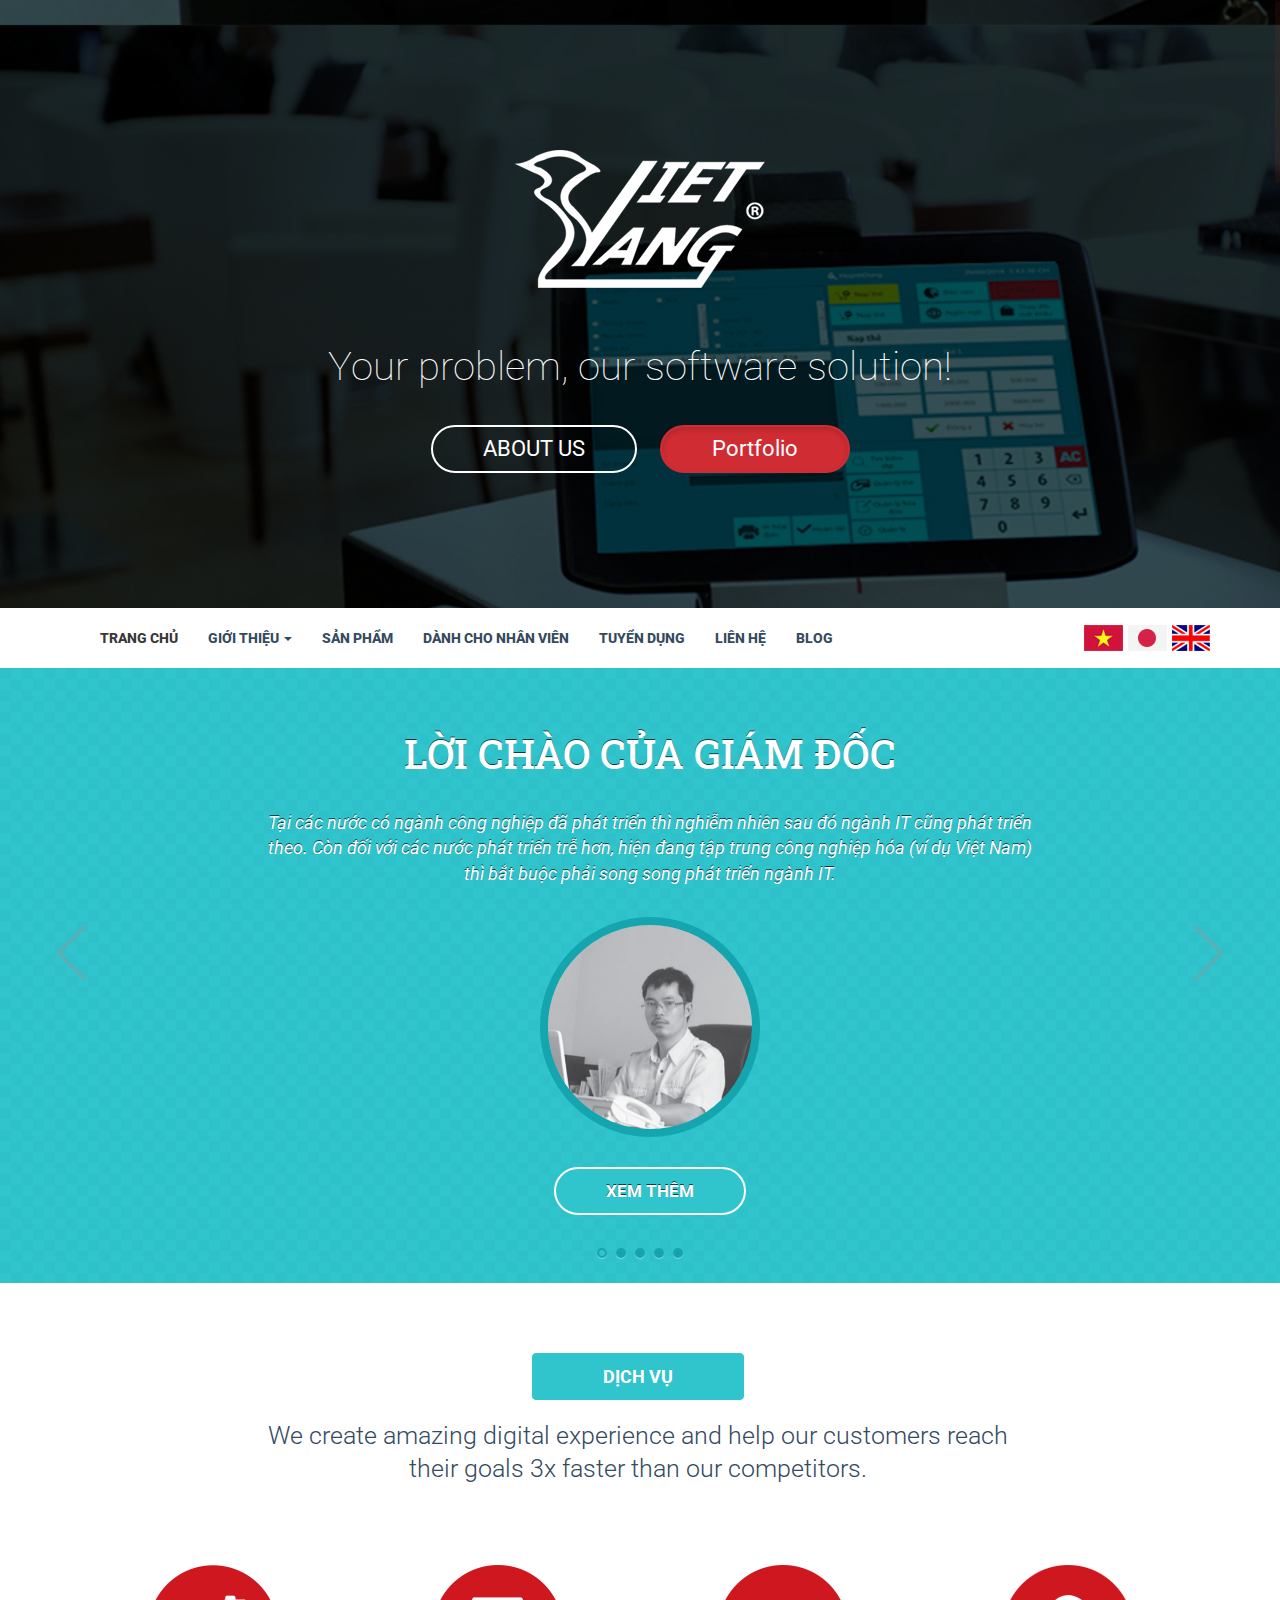
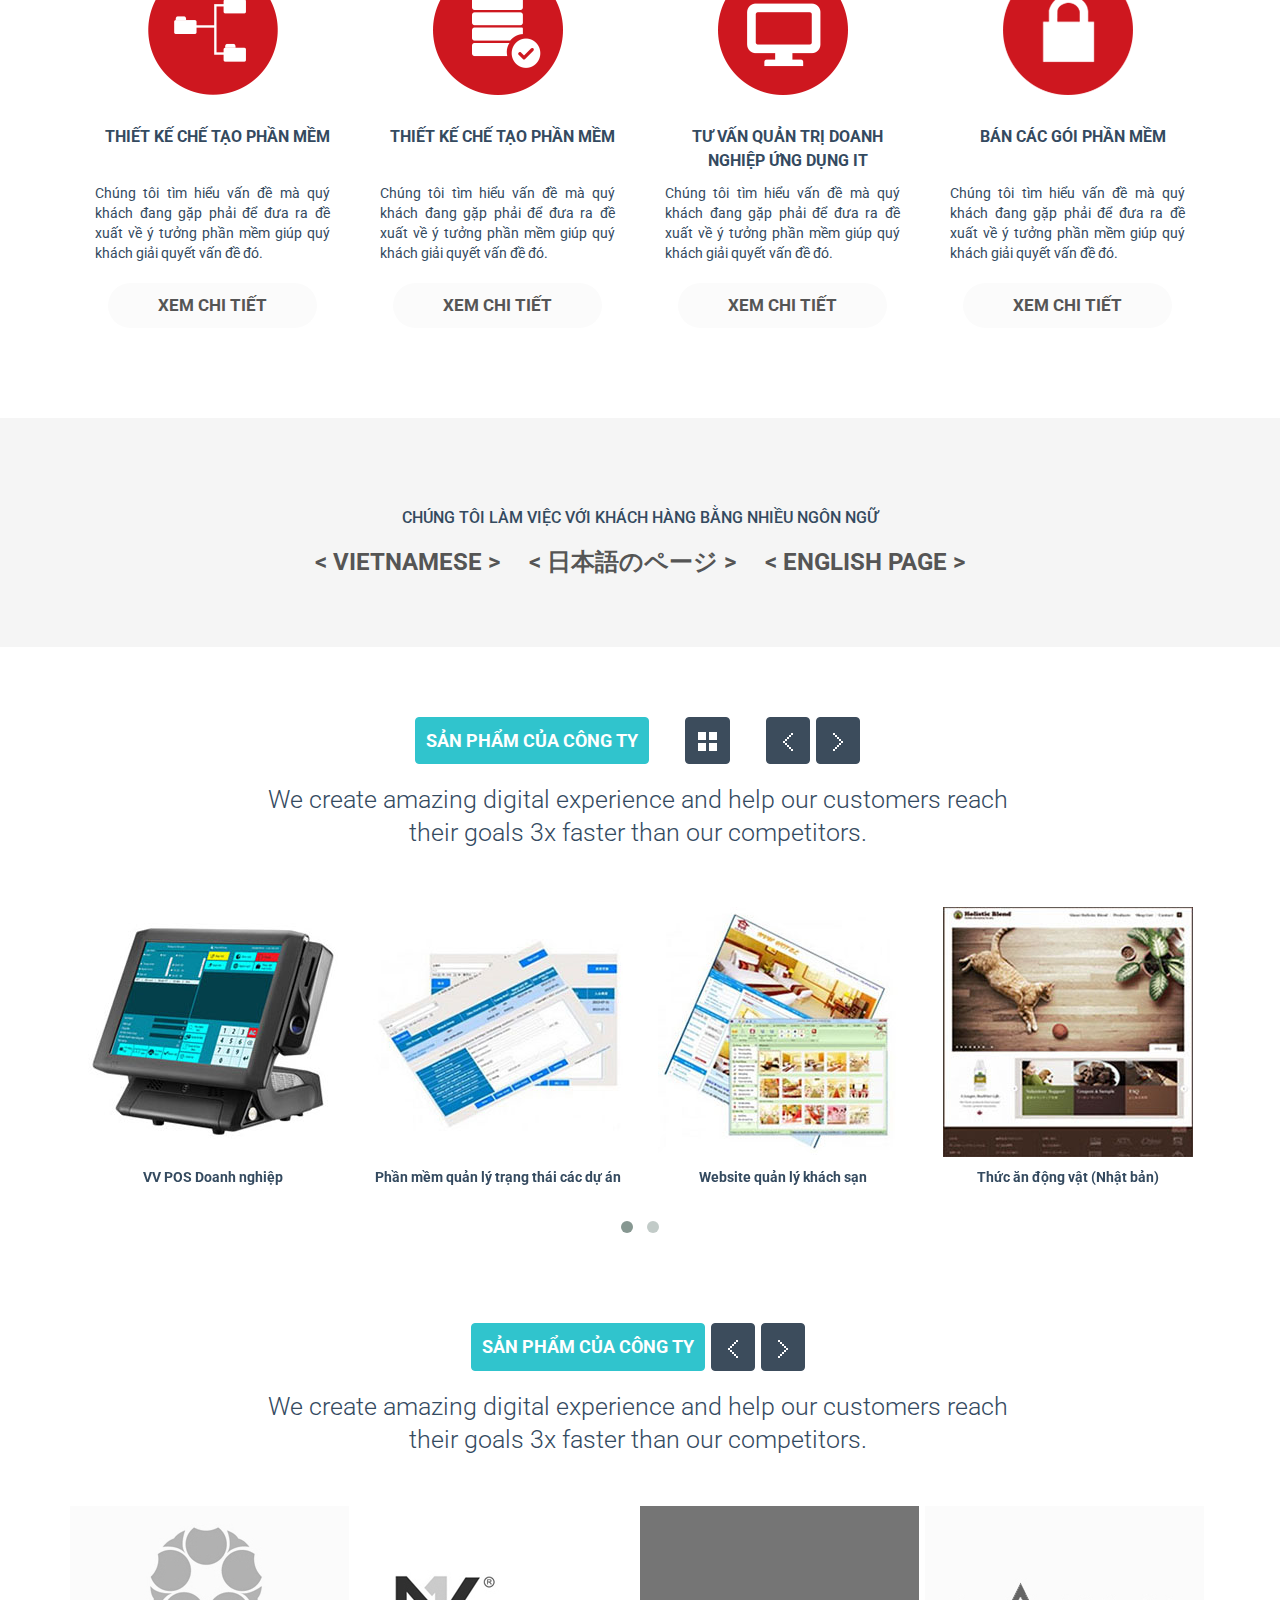
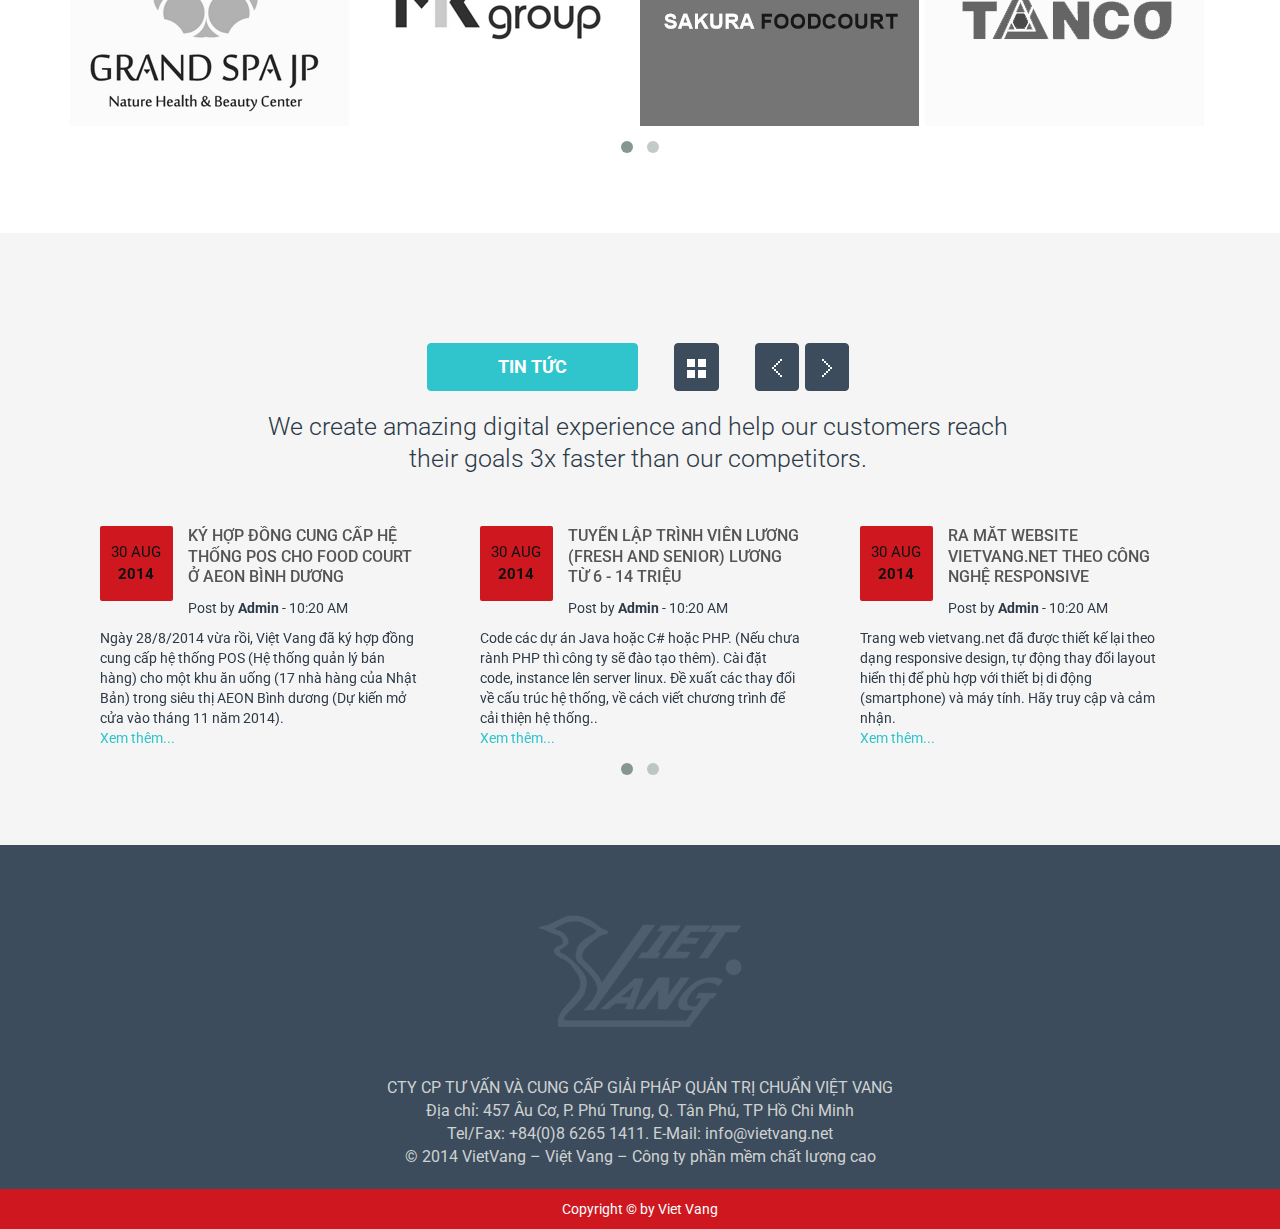
==== commit a29cd15a: "Update ver1.1" ====
--- a/index.html
+++ b/index.html
@@ -18,9 +18,10 @@
     <script type="text/javascript" src="js/modernizr.custom.79639.js"></script>
     <script src="js/jquery-1.11.1.min.js" type="text/javascript"></script>
     <script src="js/bootstrap.min.js" type="text/javascript"></script>
-    <script src="js/jquery.backstretch.min.js" type="text/javascript"></script>
-    <link href='http://fonts.googleapis.com/css?family=Open+Sans' rel='stylesheet' type='text/css' />
-    <link href='http://fonts.googleapis.com/css?family=Lato' rel='stylesheet' type='text/css' />
+    <script src="js/jquery.nicescroll.min.js" type="text/javascript"></script>
+    <script src="js/jquery.stellar.js" type="text/javascript"></script>
+    <link href='http://fonts.googleapis.com/css?family=Roboto+Slab' rel='stylesheet' type='text/css'>
+    <link href='http://fonts.googleapis.com/css?family=Roboto:400,100,100italic,300,300italic,500,700,700italic,500italic,400italic,900,900italic' rel='stylesheet' type='text/css'>
     
     <!-- Silder -->
     <link rel="stylesheet" type="text/css" href="css/slider/demo.css" />
@@ -38,13 +39,16 @@
 </head>
 <body>
     <!-- Header -->
-    <header class="row-fluid">
+    <header class="header" data-stellar-background-ratio="0.5">
         <div class="container">            
             <div class="logo-top">
-                <img src="images/logo.png" class="img-responsive center-block" title="Logo Viet Vang">
+                <img src="images/vietvang-logo.png" class="img-responsive center-block" title="Logo Viet Vang">
             </div>    
             <div class="logo-bottom">
                 Your problem, our software solution!
+            </div>
+            <div class="button">
+                <a href="" class="btn btn-header">ABOUT US</a> <a href="" class="btn btn-header active">Portfolio</a>
             </div>
             <div class="flag">
                 <a href="#" class="btn"><img src="images/vi.jpg"></a>  
@@ -53,7 +57,6 @@
             </div>
         </div>
     </header>
-    <!-- End Header -->
     
     <!--Navigation -->
     <nav id="navigation" class="navbar" role="navigation">
@@ -111,58 +114,63 @@
 				
 					<div class="sl-slide" data-orientation="horizontal" data-slice1-rotation="-25" data-slice2-rotation="-25" data-slice1-scale="2" data-slice2-scale="2">
 						<div class="sl-slide-inner">
-							<div class="bg-img"><img src="images/slider1.jpg"></div>
-                            <div class="container">
-                                <h2>LỜI CHÀO CỦA<br> <b>GIÁM ĐỐC</b></h2>
-                                <blockquote class="text-justify">Tại các nước có ngành công nghiệp đã phát triển thì nghiễm nhiên sau đó ngành IT cũng phát triển theo. Còn đối với các nước phát triển trễ hơn, hiện đang tập trung công nghiệp hóa (ví dụ Việt Nam) thì bắt buộc phải song song phát triển ngành IT.</blockquote>                                
-                                <blockquote class="text-right"><a href="about.html" class="btn btn-slide">XEM THÊM</a></blockquote>
-                            </div>
-						</div>
-					</div>
-					
-					<div class="sl-slide" data-orientation="vertical" data-slice1-rotation="10" data-slice2-rotation="-15" data-slice1-scale="1.5" data-slice2-scale="1.5">
-						<div class="sl-slide-inner">
-							<div class="bg-img"><img src="images/slider1.jpg"></div>
-                            <div class="container">
-                                <h2>LỜI CHÀO  CỦA<br> <b>GIÁM ĐỐC</b></h2>
-                                <blockquote class="text-justify">Tại các nước có ngành công nghiệp đã phát triển thì nghiễm nhiên sau đó ngành IT cũng phát triển theo. Còn đối với các nước phát triển trễ hơn, hiện đang tập trung công nghiệp hóa (ví dụ Việt Nam) thì bắt buộc phải song song phát triển ngành IT.</blockquote>
-                                <blockquote class="text-right"><a href="about.html" class="btn btn-slide">XEM THÊM</a></blockquote>
+							<div class="bg-img"></div>
+                            <div class="container" class="text-center">
+                                <h2 >LỜI CHÀO CỦA GIÁM ĐỐC</h2>
+                                <blockquote><em>Tại các nước có ngành công nghiệp đã phát triển thì nghiễm nhiên sau đó ngành IT cũng phát triển theo. Còn đối với các nước phát triển trễ hơn, hiện đang tập trung công nghiệp hóa (ví dụ Việt Nam) thì bắt buộc phải song song phát triển ngành IT.</em></blockquote>                                
+                                <blockquote><img src="images/giamdoc.jpg" class="img-circle"></blockquote>
+                                <blockquote><a href="about.html" class="btn btn-slide">XEM THÊM</a></blockquote>
                             </div>
 						</div>
 					</div>	
                     
-                    <div class="sl-slide" data-orientation="vertical" data-slice1-rotation="10" data-slice2-rotation="-15" data-slice1-scale="1.5" data-slice2-scale="1.5">
+                    <div class="sl-slide" data-orientation="horizontal" data-slice1-rotation="-25" data-slice2-rotation="-25" data-slice1-scale="2" data-slice2-scale="2">
 						<div class="sl-slide-inner">
-							<div class="bg-img"><img src="images/slider1.jpg"></div>
-                            <div class="container">
-                                <h2>LỜI CHÀO  CỦA<br> <b>GIÁM ĐỐC</b></h2>
-                                <blockquote class="text-justify">Tại các nước có ngành công nghiệp đã phát triển thì nghiễm nhiên sau đó ngành IT cũng phát triển theo. Còn đối với các nước phát triển trễ hơn, hiện đang tập trung công nghiệp hóa (ví dụ Việt Nam) thì bắt buộc phải song song phát triển ngành IT.</blockquote>
-                                <blockquote class="text-right"><a href="about.html" class="btn btn-slide">XEM THÊM</a></blockquote>
+							<div class="bg-img"></div>
+                            <div class="container" class="text-center">
+                                <h2 >LỜI CHÀO CỦA GIÁM ĐỐC</h2>
+                                <blockquote><em>Tại các nước có ngành công nghiệp đã phát triển thì nghiễm nhiên sau đó ngành IT cũng phát triển theo. Còn đối với các nước phát triển trễ hơn, hiện đang tập trung công nghiệp hóa (ví dụ Việt Nam) thì bắt buộc phải song song phát triển ngành IT.</em></blockquote>                                
+                                <blockquote><img src="images/giamdoc.jpg" class="img-circle"></blockquote>
+                                <blockquote><a href="about.html" class="btn btn-slide">XEM THÊM</a></blockquote>
                             </div>
 						</div>
-					</div>
+					</div>	
                     
-                    <div class="sl-slide" data-orientation="vertical" data-slice1-rotation="10" data-slice2-rotation="-15" data-slice1-scale="1.5" data-slice2-scale="1.5">
+                    <div class="sl-slide" data-orientation="horizontal" data-slice1-rotation="-25" data-slice2-rotation="-25" data-slice1-scale="2" data-slice2-scale="2">
 						<div class="sl-slide-inner">
-							<div class="bg-img"><img src="images/slider1.jpg"></div>
-                            <div class="container">
-                                <h2>LỜI CHÀO  CỦA<br> <b>GIÁM ĐỐC</b></h2>
-                                <blockquote class="text-justify">Tại các nước có ngành công nghiệp đã phát triển thì nghiễm nhiên sau đó ngành IT cũng phát triển theo. Còn đối với các nước phát triển trễ hơn, hiện đang tập trung công nghiệp hóa (ví dụ Việt Nam) thì bắt buộc phải song song phát triển ngành IT.</blockquote>
-                                <blockquote class="text-right"><a href="about.html" class="btn btn-slide">XEM THÊM</a></blockquote>
+							<div class="bg-img"></div>
+                            <div class="container" class="text-center">
+                                <h2 >LỜI CHÀO CỦA GIÁM ĐỐC</h2>
+                                <blockquote><em>Tại các nước có ngành công nghiệp đã phát triển thì nghiễm nhiên sau đó ngành IT cũng phát triển theo. Còn đối với các nước phát triển trễ hơn, hiện đang tập trung công nghiệp hóa (ví dụ Việt Nam) thì bắt buộc phải song song phát triển ngành IT.</em></blockquote>                                
+                                <blockquote><img src="images/giamdoc.jpg" class="img-circle"></blockquote>
+                                <blockquote><a href="about.html" class="btn btn-slide">XEM THÊM</a></blockquote>
                             </div>
 						</div>
-					</div>
-					
-                    <div class="sl-slide" data-orientation="vertical" data-slice1-rotation="10" data-slice2-rotation="-15" data-slice1-scale="1.5" data-slice2-scale="1.5">
+					</div>	
+                    
+                    <div class="sl-slide" data-orientation="horizontal" data-slice1-rotation="-25" data-slice2-rotation="-25" data-slice1-scale="2" data-slice2-scale="2">
 						<div class="sl-slide-inner">
-							<div class="bg-img"><img src="images/slider1.jpg"></div>
-                            <div class="container">
-                                <h2>LỜI CHÀO  CỦA<br> <b>GIÁM ĐỐC</b></h2>
-                                <blockquote class="text-justify">Tại các nước có ngành công nghiệp đã phát triển thì nghiễm nhiên sau đó ngành IT cũng phát triển theo. Còn đối với các nước phát triển trễ hơn, hiện đang tập trung công nghiệp hóa (ví dụ Việt Nam) thì bắt buộc phải song song phát triển ngành IT.</blockquote>
-                                <blockquote class="text-right"><a href="about.html" class="btn btn-slide">XEM THÊM</a></blockquote>
+							<div class="bg-img"></div>
+                            <div class="container" class="text-center">
+                                <h2 >LỜI CHÀO CỦA GIÁM ĐỐC</h2>
+                                <blockquote><em>Tại các nước có ngành công nghiệp đã phát triển thì nghiễm nhiên sau đó ngành IT cũng phát triển theo. Còn đối với các nước phát triển trễ hơn, hiện đang tập trung công nghiệp hóa (ví dụ Việt Nam) thì bắt buộc phải song song phát triển ngành IT.</em></blockquote>                                
+                                <blockquote><img src="images/giamdoc.jpg" class="img-circle"></blockquote>
+                                <blockquote><a href="about.html" class="btn btn-slide">XEM THÊM</a></blockquote>
                             </div>
 						</div>
-					</div>
+					</div>	
+                    
+                    <div class="sl-slide" data-orientation="horizontal" data-slice1-rotation="-25" data-slice2-rotation="-25" data-slice1-scale="2" data-slice2-scale="2">
+						<div class="sl-slide-inner">
+							<div class="bg-img"></div>
+                            <div class="container" class="text-center">
+                                <h2 >LỜI CHÀO CỦA GIÁM ĐỐC</h2>
+                                <blockquote><em>Tại các nước có ngành công nghiệp đã phát triển thì nghiễm nhiên sau đó ngành IT cũng phát triển theo. Còn đối với các nước phát triển trễ hơn, hiện đang tập trung công nghiệp hóa (ví dụ Việt Nam) thì bắt buộc phải song song phát triển ngành IT.</em></blockquote>                                
+                                <blockquote><img src="images/giamdoc.jpg" class="img-circle"></blockquote>
+                                <blockquote><a href="about.html" class="btn btn-slide">XEM THÊM</a></blockquote>
+                            </div>
+						</div>
+					</div>	
                     
 				</div><!-- /sl-slider -->
                 
@@ -173,16 +181,18 @@
 
 			</div><!-- /slider-wrapper -->
         </div>
+    
+        <div id="nav-dots" class="nav-dots">
+            <div class="container">
+                <span class="nav-dot-current"></span>
+                <span></span>
+                <span></span>
+                <span></span>
+                <span></span>
+            </div>
+        </div>
     </section>    
-    <nav id="nav-dots" class="nav-dots">
-        <div class="container">
-            <span class="nav-dot-current"></span>
-            <span></span>
-            <span></span>
-            <span></span>
-            <span></span>
-        </div>
-    </nav>
+    
     
     <div class="clearfix"></div>
     
@@ -191,13 +201,17 @@
         <!-- Service -->
         <section class="container">            
             <article class="row-fuild">
-                <h3 class="title">DỊCH VỤ</h3>    
+                <div class="title text-center">
+                    <a href="#" class="btn btn-title padding-left70 padding-right70 margin-bottom20">DỊCH VỤ</a> <br />
+                    We create amazing digital experience and help our customers reach <br />
+                    their goals 3x faster than our competitors.
+                </div>    
                 <div class="col-xs-3 thumnails">
                     <div class="col-xs-12 services">
                         <span class="shape1"></span>                         
                         <h4>THIẾT KẾ CHẾ TẠO PHẦN MỀM</h4>
                         <p class="content">Chúng tôi tìm hiểu vấn đề mà quý khách đang gặp phải để đưa ra đề xuất về ý tưởng phần mềm giúp quý khách giải quyết vấn đề đó. </p>
-                        <a href="" class="btn btn-slide">XEM THÊM</a>
+                        <a href="" class="btn btn-slide">XEM CHI TIẾT</a>
                     </div>
                 </div>
                 
@@ -206,7 +220,7 @@
                         <span class="shape2"></span>    
                         <h4>THIẾT KẾ CHẾ TẠO PHẦN MỀM</h4>
                         <p class="content">Chúng tôi tìm hiểu vấn đề mà quý khách đang gặp phải để đưa ra đề xuất về ý tưởng phần mềm giúp quý khách giải quyết vấn đề đó. </p>
-                        <a href="" class="btn btn-slide">XEM THÊM</a>
+                        <a href="" class="btn btn-slide">XEM CHI TIẾT</a>
                     </div>
                 </div>
                 
@@ -215,7 +229,7 @@
                         <span class="shape3"></span>  
                         <h4>TƯ VẤN QUẢN TRỊ DOANH NGHIỆP ỨNG DỤNG IT</h4>
                         <p class="content">Chúng tôi tìm hiểu vấn đề mà quý khách đang gặp phải để đưa ra đề xuất về ý tưởng phần mềm giúp quý khách giải quyết vấn đề đó. </p>
-                        <a href="" class="btn btn-slide">XEM THÊM</a>
+                        <a href="" class="btn btn-slide">XEM CHI TIẾT</a>
                     </div>
                 </div>
                 
@@ -224,7 +238,7 @@
                         <span class="shape4"></span>   
                         <h4>BÁN CÁC GÓI PHẦN MỀM</h4>
                         <p class="content">Chúng tôi tìm hiểu vấn đề mà quý khách đang gặp phải để đưa ra đề xuất về ý tưởng phần mềm giúp quý khách giải quyết vấn đề đó. </p>
-                        <a href="" class="btn btn-slide">XEM THÊM</a>
+                        <a href="" class="btn btn-slide">XEM CHI TIẾT</a>
                     </div>
                 </div>
             </article>            
@@ -257,13 +271,15 @@
                 });
             });
         </script>
-        <section class="product container">
-            <h4 class="title pull-left">SẢN PHẨM CÔNG TY</h4>
-            <div class="navi pull-right">
-                <a href="" class="btn btn-dark">XEM THÊM</a>
-                <a href="javascript:void(0)" id="prev" class="btn btn-dark">&lt;</a>
-                <a href="javascript:void(0)" id="next" class="btn btn-dark">&gt;</a>
-            </div>
+        <section class="container">
+            <div class="title text-center">
+                <a href="#" class="btn btn-title margin-bottom20">SẢN PHẨM CỦA CÔNG TY</a>                 
+                <a href="" class="btn btn-dark margin-bottom20 margin-lr30"><img src="images/icon-grid.png"></a>
+                <a href="javascript:void(0)" id="prev" class="btn btn-dark margin-bottom20"><img src="images/left-arrow.png"></a>
+                <a href="javascript:void(0)" id="next" class="btn btn-dark margin-bottom20"><img src="images/right-arrow.png"></a><br />
+                    We create amazing digital experience and help our customers reach <br />
+                    their goals 3x faster than our competitors.
+            </div>  
             <div class="clearfix"></div>
             
             <ul id="owl-product" class="product-images text-center owl-carousel">
@@ -360,15 +376,110 @@
         </section>        
     </section>
     
+    <!--Partner -->
+    <section class="container padding-bottom60 partner">
+            <div class="title text-center">
+                <a href="#" class="btn btn-title margin-bottom20">SẢN PHẨM CỦA CÔNG TY</a>                 
+                <a href="javascript:void(0)" id="prev" class="btn btn-dark margin-bottom20"><img src="images/left-arrow.png"></a>
+                <a href="javascript:void(0)" id="next" class="btn btn-dark margin-bottom20"><img src="images/right-arrow.png"></a><br />
+                    We create amazing digital experience and help our customers reach <br />
+                    their goals 3x faster than our competitors.
+            </div>  
+            <div class="clearfix"></div>
+            
+            <ul id="owl-partner" class="text-center owl-carousel">
+                <li class="item">
+                  <div>
+                      <img src="images/partner/grandspa-2.jpg" class="img-responsive" />
+                      </div>
+                </li>
+                <li class="item">
+                  <div>
+                      <img src="images/partner/mkgroup-2.jpg" class="img-responsive" />
+                      </div>
+                </li>
+                <li class="item">
+                  <div>
+                      <img src="images/partner/sakura-2.jpg" class="img-responsive" />
+                      </div>
+                </li>
+                <li class="item">
+                  <div>
+                      <img src="images/partner/tanco-2.jpg" class="img-responsive" />
+                      </div>
+                </li>
+                <li class="item">
+                  <div>
+                      <img src="images/partner/grandspa-2.jpg" class="img-responsive" />
+                      </div>
+                </li>
+                <li class="item">
+                  <div>
+                      <img src="images/partner/mkgroup-2.jpg" class="img-responsive" />
+                      </div>
+                </li>
+                <li class="item">
+                  <div>
+                      <img src="images/partner/sakura-2.jpg" class="img-responsive" />
+                      </div>
+                </li>
+                <li class="item">
+                  <div>
+                      <img src="images/partner/tanco-2.jpg" class="img-responsive" />
+                      </div>
+                </li>
+            </ul>
+            <!-- owl carousel product -->
+             <script>
+                $(document).ready(function() {
+
+                  var owl_partner = $("#owl-partner");
+
+                  owl_partner.owlCarousel({
+                      autoWidth:true,
+                      items : 4, //10 items above 1000px browser width
+                      navSpeed: 500,
+                      itemsCustom : false,
+                      itemsDesktop : [1199,4],
+                      itemsDesktopSmall : [1024,3],
+                      itemsTablet: [768,2],
+                      itemsTabletSmall: [480,1],
+                      itemsMobile : [479,1],
+                      itemsMobile : false, // itemsMobile disabled - inherit from itemsTablet option
+                      
+                      //Autoplay
+                      autoPlay : true,
+                      stopOnHover : true,
+                      // Responsive 
+                      responsive: true,
+                      responsiveRefreshRate : 200,
+                      responsiveBaseWidth: window,
+                  });
+
+                  // Custom Navigation Events
+                  $("#next").click(function(){
+                    owl_partner.trigger('owl.next');
+                  });
+                  $("#prev").click(function(){
+                    owl_partner.trigger('owl.prev');
+                  });
+                 
+                });
+                </script>
+        </section>        
+    </section>
+
     <!-- News -->
     <section class="news container-fuild">
         <article class="container">
-            <h4 class="title pull-left">TIN TỨC</h4>
-            <div class="navi pull-right">
-                <a href="" class="btn btn-dark">XEM THÊM</a>
-                <a href="javascript:void(0)" id="prevn" class="btn btn-dark">&lt;</a>
-                <a href="javascript:void(0)" id="nextn" class="btn btn-dark">&gt;</a>
-            </div>
+            <div class="title text-center">
+                <a href="#" class="btn btn-title padding-left70 padding-right70 margin-bottom20">TIN TỨC</a>                 
+                <a href="" class="btn btn-dark margin-bottom20 margin-lr30"><img src="images/icon-grid.png"></a>
+                <a href="javascript:void(0)" id="prevn" class="btn btn-dark margin-bottom20"><img src="images/left-arrow.png"></a>
+                <a href="javascript:void(0)" id="nextn" class="btn btn-dark margin-bottom20"><img src="images/right-arrow.png"></a><br />
+                    We create amazing digital experience and help our customers reach <br />
+                    their goals 3x faster than our competitors.
+            </div>  
             <div class="clearfix"></div>
             <div id="owl-news" class="owl-carousel">
                 <div class="col-xs-12 item">
@@ -453,9 +564,9 @@
              <script>
                 $(document).ready(function() {
 
-                  var owl = $("#owl-news");
-
-                  owl.owlCarousel({
+                  var owl_news = $("#owl-news");
+
+                  owl_news.owlCarousel({
                       autoWidth:true,
                       items : 3, //10 items above 1000px browser width
                       navSpeed: 1000,
@@ -478,10 +589,10 @@
 
                   // Custom Navigation Events
                   $("#nextn").click(function(){
-                    owl.trigger('owl.next');
+                    owl_news.trigger('owl.next');
                   });
                   $("#prevn").click(function(){
-                    owl.trigger('owl.prev');
+                    owl_news.trigger('owl.prev');
                   });
                  
                 });
@@ -602,40 +713,6 @@
 			});
     </script>
     
-    
-    <!-- JS Full Background Image and show/hidden small logo -->
-    <script>
-        $.backstretch('images/header.jpg');
-        
-        jQuery("document").ready(function($){
-            $('#logo').hide();
-            var nav = $('#navigation');
-            var position = nav.position();
-            $(window).scroll(function () {
-                if ($(this).scrollTop() > position.top) {
-                    nav.addClass("fixed");
-                    $('#logo').show();
-                } else {
-                    nav.removeClass("fixed");
-                    $('#logo').hide();
-                }
-            });
-
-        });
-        
-        $(document).ready(function(){
-	/*
-        //Check to see if the window is top if not then display button
-        $(window).scroll(function(){
-            if ($(this).scrollTop() > 400) {
-                $('#logo').fadeIn();
-            } else {
-                $('#logo').fadeOut();
-            }
-        });*/
-
-    });        
-   
-    </script>
+    <script src="js/scripts.js"></script>
 </body>
 </html>--- a/css/vietvangcss.css
+++ b/css/vietvangcss.css
@@ -1,5 +1,5 @@
 html, body {
-    font-family: 'Open Sans', sans-serif;
+    font-family: 'Roboto', sans-serif;
     color: #344a5f;
 }
 
@@ -10,26 +10,36 @@
     color: #30c4cd;
 }
 
+header{
+    padding-bottom: 75px;      
+}
 .header {
-    background: url('../images/header.jpg') no-repeat center center fixed;
+    background: url('../images/headern.jpg') repeat center center fixed;
     -webkit-background-size: cover;
     -moz-background-size: cover;
     -o-background-size: cover;
     background-size: cover;     
     position: relative;
 }
-
 div.logo-top {
 text-align: center;
-margin-top: 200px;
-}
-div.logo-bottom {
-    font-family: 'Lato', sans-serif;
-    font-weight: 300;
-    font-size: 32px;
-    color: #bbbbbb;
+margin-top: 150px;
+}
+div.logo-bottom {    
+    font-family: 'Roboto', sans-serif;  
+    font-weight: 100;
+    font-size: 40px;
+    color: #fff;
+    margin-top: 50px;
+    text-align: center;
+}
+div.button{
     margin-top: 30px;
     text-align: center;
+    color: #fff;
+}
+div.button a:first-child{
+    margin-right: 20px; 
 }
 div.flag {
     color: #bbbbbb;
@@ -38,10 +48,6 @@
     visibility: hidden;
 }
 
-header{
-    margin-bottom: 102px;
-}
-
 nav {
     border-radius: 0px !important;
     background: #ffffff;
@@ -52,10 +58,14 @@
     background: #ffffff;
 }
 #navigation {
-    z-index: 9999;
+    z-index: 999;
 }
 #navigation.fixed {
     border-bottom: 1px solid #f5f5f5;
+}
+#flag a{
+    padding-left: 5px !important;
+    padding-right: 0 !important;
 }
 .fixed {
     position: fixed;
@@ -82,6 +92,8 @@
     width: 100%;
     margin: 0;
     position: relative;
+    background-image: url(../images/pattern-slider.png);
+    background-repeat: repeat;
 }
 nav .nav > li > a:hover,
 nav .nav > li > a:focus, 
@@ -179,38 +191,91 @@
     top: 11px;
     left: -6px;
 }
+
+.btn-header {
+    color: #fff;
+    font-size: 22px;
+    border-color: #30c4cd;
+    padding: 6px 50px;
+    border: 2px solid #fff;
+    border-radius: 25px;
+}
+.btn-header:hover, .btn-header.active {
+    color: #fff;    
+    border-color: #cf2c33;
+    background-color: #cf2c33;
+}
+.btn-header.active:hover {
+    border-color: #c41b22;
+    background-color: #c41b22;
+}
+.padding-left70{
+    padding-left: 70px !important;
+}
+.padding-right70{
+    padding-right: 70px !important;
+}
+.margin-bottom20{    
+    margin-bottom: 20px;
+}
+.btn-title {
+    color: #fff;
+    font-weight: bold;
+    font-size: 18px;
+    background-color: #30c4cd;
+    border-color: #30c4cd;
+    padding: 10px;
+}
+.btn-title:hover {
+    color: #fff !important;
+    background-color: #17bcc6;
+}
+
 .btn-slide {
     color: #fff;
     font-weight: bold;
     font-size: 17px;
     background-color: #30c4cd;
     border-color: #30c4cd;
-    padding: 6px 50px;
+    padding: 10px 50px;
+    border: 2px solid #fff;
+    border-radius: 25px;
 }
 .btn-slide:hover {
     color: #fff;
     background-color: #17bcc6;
 }
-
+.margin-lr30{
+    margin-left: 30px;
+    margin-right: 30px;
+}
 .btn-dark {
     color: #fff;
+    padding: 10px 12px;
+    font-size: 18px;
     background-color: #3c4c5c;
-    border-color: #ccc;
+    border-color: #3c4c5c;
 }
 .btn-dark:hover {
-    background-color: #2d3a47;
-    color: #fff;
+    background-color: #30c4cd;
+    color: #fff;
+    border-color: #30c4cd;
 }
 
 .title {    
+    font-family: 'Roboto', sans-serif;
+    font-weight: 300;
+    margin: 50px 0 30px 0;
     padding: 20px;
     padding-left: 15px;
+    font-size: 25px;
+    line-height: 1.3;
 }
 .navi {    
     padding: 20px;
 }
 .services {
-    background-color: #f5f5f5;    
+    /*background-color: #f5f5f5;*/
     padding: 30px 10px;
     text-align: center;
     margin-bottom: 60px;    
@@ -265,36 +330,37 @@
     
 }
 .services:hover span.shape1 {
-    background-image:url(../images/Shape-1-hover.png);
+   /*background-image:url(../images/Shape-1-hover.png);*/
     
 }
 .services span.shape2 {    
     background-image:url(../images/Shape-2.png);
 }
 .services:hover span.shape2 {
-    background-image:url(../images/Shape-2-hover.png);
+    /*background-image:url(../images/Shape-2-hover.png);*/
     
 }
 .services span.shape3 {    
     background-image:url(../images/Shape-3.png);
 }
 .services:hover span.shape3 {
-    background-image:url(../images/Shape-3-hover.png);
+    /*background-image:url(../images/Shape-3-hover.png);*/
     
 }
 .services span.shape4 {    
     background-image:url(../images/Shape-4.png);
 }
 .services:hover span.shape4 {
-    background-image:url(../images/Shape-4-hover.png);
+    /*background-image:url(../images/Shape-4-hover.png);*/
     
 }
 .btn {
-    border: none;
+    box-sizing: border-box;
 }
 .services h4 {
     padding: 20px 0 0 10px;
     font-size: 16px;
+    min-height: 68px;
     line-height: 1.5;
     font-weight: bold;
 }
@@ -302,19 +368,23 @@
     text-align: justify;
 }
 
-.services a {
+.services a.btn {
     margin-top: 10px;
-    visibility: hidden;
-}
-
-.services:hover a{
-    visibility: visible;
+    background-color: #fbfbfb;
+    border: none;
+    color: #555;
+   
+}
+.services:hover a.btn, .services a.btn:hover {
+    color: #fff;
+    background-color: #cf2c33;
+   
 }
 
 .language {
     width: 100%;
     background: #f5f5f5;
-    margin-bottom: 60px;
+    padding: 60px 0;
 }
 .language h4 {
     padding: 20px 0 0 0;
@@ -333,8 +403,29 @@
 }
 
 /**** Product container *****/
-.product {
+.padding-bottom60 {
     padding-bottom: 60px;
+}
+
+/**** Partner *****/
+.partner img {
+    filter: grayscale(100%);;
+    -webkit-filter: grayscale(100%);;
+    -moz-filter: grayscale(100%);;
+    -o-filter: grayscale(100%);;    
+    transition: all 0.2s;
+    -webkit-transition: all 0.2s;
+    -moz-transition: all 0.2s;
+    -o-transition: all 0.2s;
+}
+.partner img:hover {
+    filter: none;
+    -webkit-filter: none;
+    -moz-filter: none;
+    -o-filter: none; 
+}
+.partner li {
+	list-style:none;
 }
 ul.product-images li {
 	list-style:none;
@@ -616,7 +707,7 @@
 }
 @media (min-width: 992px) and (max-width: 1199px){
     header {
-        margin-bottom: 160px;
+        padding-bottom: 85px;
     }
     header div.logo-top {
         margin-top: 240px;
@@ -632,19 +723,11 @@
 }
 @media (min-width: 768px) and (max-width: 991px) {
     header {
-        margin-bottom: 70px;
-    }
-    header div.logo-top {
-        margin-top: 150px;
+        padding-bottom: 85px;
     }
     div.flag {
         visibility: visible;
     }
-    /*
-    .btn-slide {
-        padding: 6px 30px;
-    }*/
-    
     .services {
         min-height: 400px;
     }
--- a/css/slider/style.css
+++ b/css/slider/style.css
@@ -100,12 +100,12 @@
 .sl-content {
 	width: 100%;
 	height: 100%;
-	background: #fff;
+	/*background: #fff;*/
 }
 
 /* Default styles for background colors */
 .sl-slide-horizontal .sl-slide-inner {
-	background: #e7e7e7;
+	/*background: #e7e7e7;*/
 }
 
 .sl-slide-vertical .sl-slide-inner {
--- a/css/slider/custom.css
+++ b/css/slider/custom.css
@@ -7,8 +7,9 @@
 }
 
 .demo-2 .sl-slider-wrapper {
+    font-family: 'Roboto', sans-serif;  
 	width: 100%;
-	/*height: 600px;*/
+	height: 570px;
 	overflow: hidden;
 	position: relative;
 }
@@ -19,26 +20,30 @@
 	width: 80%;
 	max-width: 960px;
 	color: #fff;
-	/*margin: 0 auto;*/
+	margin: 0 auto;
 	position: relative;
 	z-index: 100;
+    text-align: center;
+    text-shadow: 0 -1px 0 rgba(0,0,0,0.7);
 }
 
 .demo-2 .sl-slider h2 {
+    font-family: 'Roboto Slab', sans-serif; 
 	font-size: 40px;
 	line-height: 1.3;
-	color: #3c4c5c;
-	text-shadow: 0 -1px 0 rgba(0,0,0,0.2);
+    padding-top: 60px;
 }
 
 .demo-2 .sl-slider blockquote {
-	font-size: 16px;
-	color: #3c4c5c;	
-	width: 45%;	
-	padding-top: 10px;
-	font-weight: 300;
+	font-size: 18px;
+	width: 75%;	
+	padding-top: 30px;
 	border: none;
-	text-shadow: 0 -1px 0 rgba(0,0,0,0.2);
+}
+
+.demo-2 .sl-slider blockquote .img-circle {
+    border: 8px solid #14a5ae;
+    width: 220px;
 }
 
 .demo-2 .sl-slider blockquote cite {
@@ -71,16 +76,15 @@
 
 .nav-arrows span {
 	position: absolute;
-	z-index: 2000;
+	z-index: 99;
 	top: 50%;
 	width: 40px;
 	height: 40px;
-	border: 8px solid #ddd;
-	border: 8px solid rgba(150,150,150,0.4);
+	border: 4px solid #ddd;
+	border: 4px solid rgba(150,150,150,0.4);
 	text-indent: -90000px;
 	margin-top: -20px;
 	cursor: pointer;
-	
 	-webkit-transform: rotate(45deg);
 	-moz-transform: rotate(45deg);
 	-o-transform: rotate(45deg);
@@ -89,7 +93,7 @@
 }
 
 .nav-arrows span:hover {
-	border-color: #30c4cd;
+	border-color: #f5f5f5;
 }
 
 .nav-arrows span.nav-arrow-prev {
@@ -107,7 +111,7 @@
 /* Custom navigation dots */
 
 .nav-dots {
-	text-align: right;
+	text-align: center;
 	/*position: absolute;
 	bottom: 2%;*/
 	height: 45px;
@@ -119,10 +123,13 @@
 .nav-dots span {
 	display: inline-block;
 	position: relative;
-	width: 15px;
-	height: 15px;
+	width: 10px;
+	height: 10px;   
 	/*border-radius: 50%;*/
-	margin: 15px 3px;
+     -webkit-border-radius: 50%;
+    -moz-border-radius: 50%;
+    border-radius: 50%;
+	margin: 10px 3px;
 	background: #ddd;
 	background: rgba(150,150,150,0.4);
 	cursor: pointer;
@@ -132,36 +139,32 @@
 }
 
 .demo-2 .nav-dots span {
-	background: #e5e5e5;
-	margin: 6px;
+	background: #14a5ae;
+    border: 4px solid #14a5ae;
 	-webkit-transition: all 0.2s;
 	-moz-transition: all 0.2s;
 	-ms-transition: all 0.2s;
 	-o-transition: all 0.2s;
 	transition: all 0.2s;
-	box-shadow: 
-		0 1px 1px rgba(255,255,255,0.4), 
-		inset 0 1px 1px rgba(0,0,0,0.1),
-		0 0 0 2px rgba(255,255,255,0.5);
 }
 
 .demo-2 .nav-dots span.nav-dot-current,
 .demo-2 .nav-dots span:hover {
-	box-shadow: 
-		0 1px 1px rgba(255,255,255,0.4), 
-		inset 0 1px 1px rgba(0,0,0,0.1),
-		0 0 0 5px rgba(255,255,255,0.5);
+    background: #3fd6df;
 }
 
 .nav-dots span.nav-dot-current:after {
 	content: "";
 	position: absolute;
-	width: 15px;
-	height: 15px;
-	top: 0;
-	left: 0;
+	width: 6px;
+	height: 6px;
+	top: -2px;
+	left: -2px;
 	/*border-radius: 50%*/;
 	background: #30c4cd;
+    -webkit-border-radius: 50%;
+    -moz-border-radius: 50%;
+    border-radius: 50%;
 }
 
 /* Content elements */
@@ -265,7 +268,7 @@
 /* First Slide */
 .demo-1 .bg-1 .sl-slide-inner,
 .demo-1 .bg-1 .sl-content-slice {
-	background: #fff;
+	/*background: #fff;*/
 }
 
 /* Second Slide */
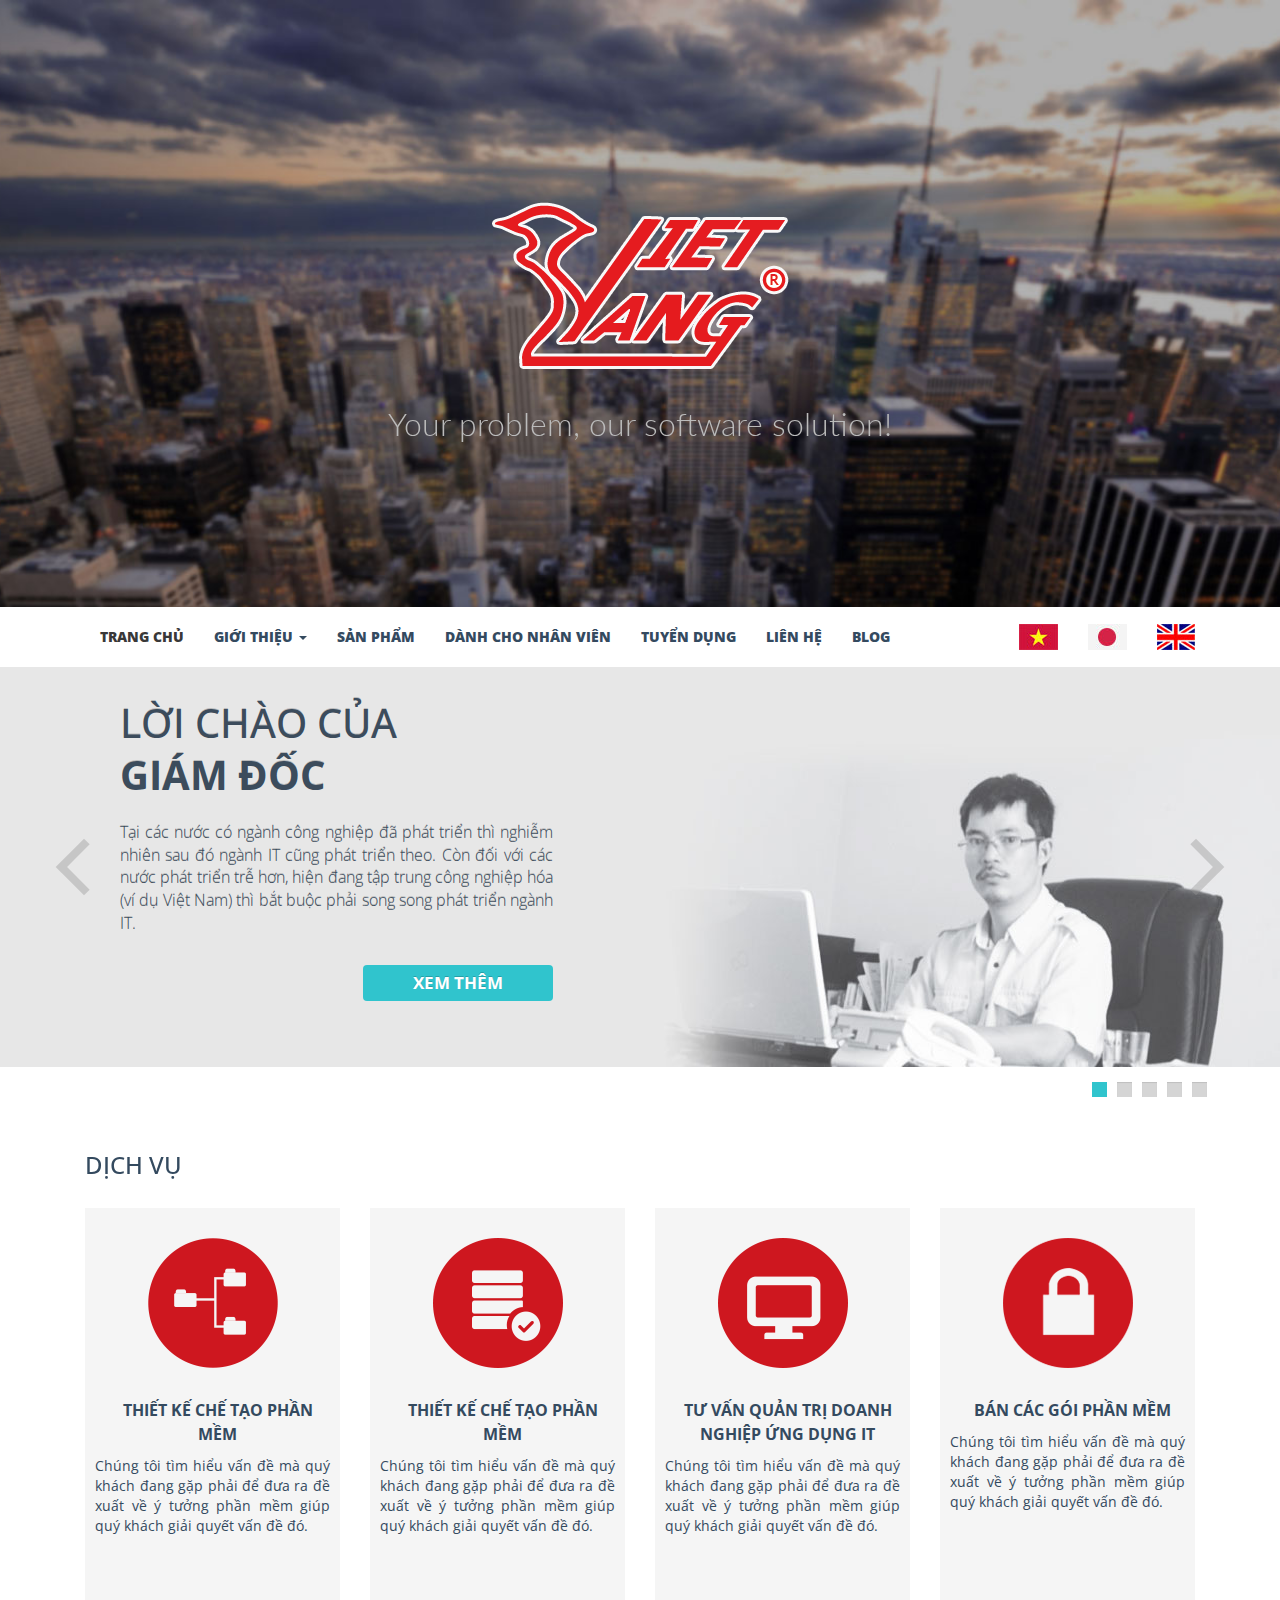
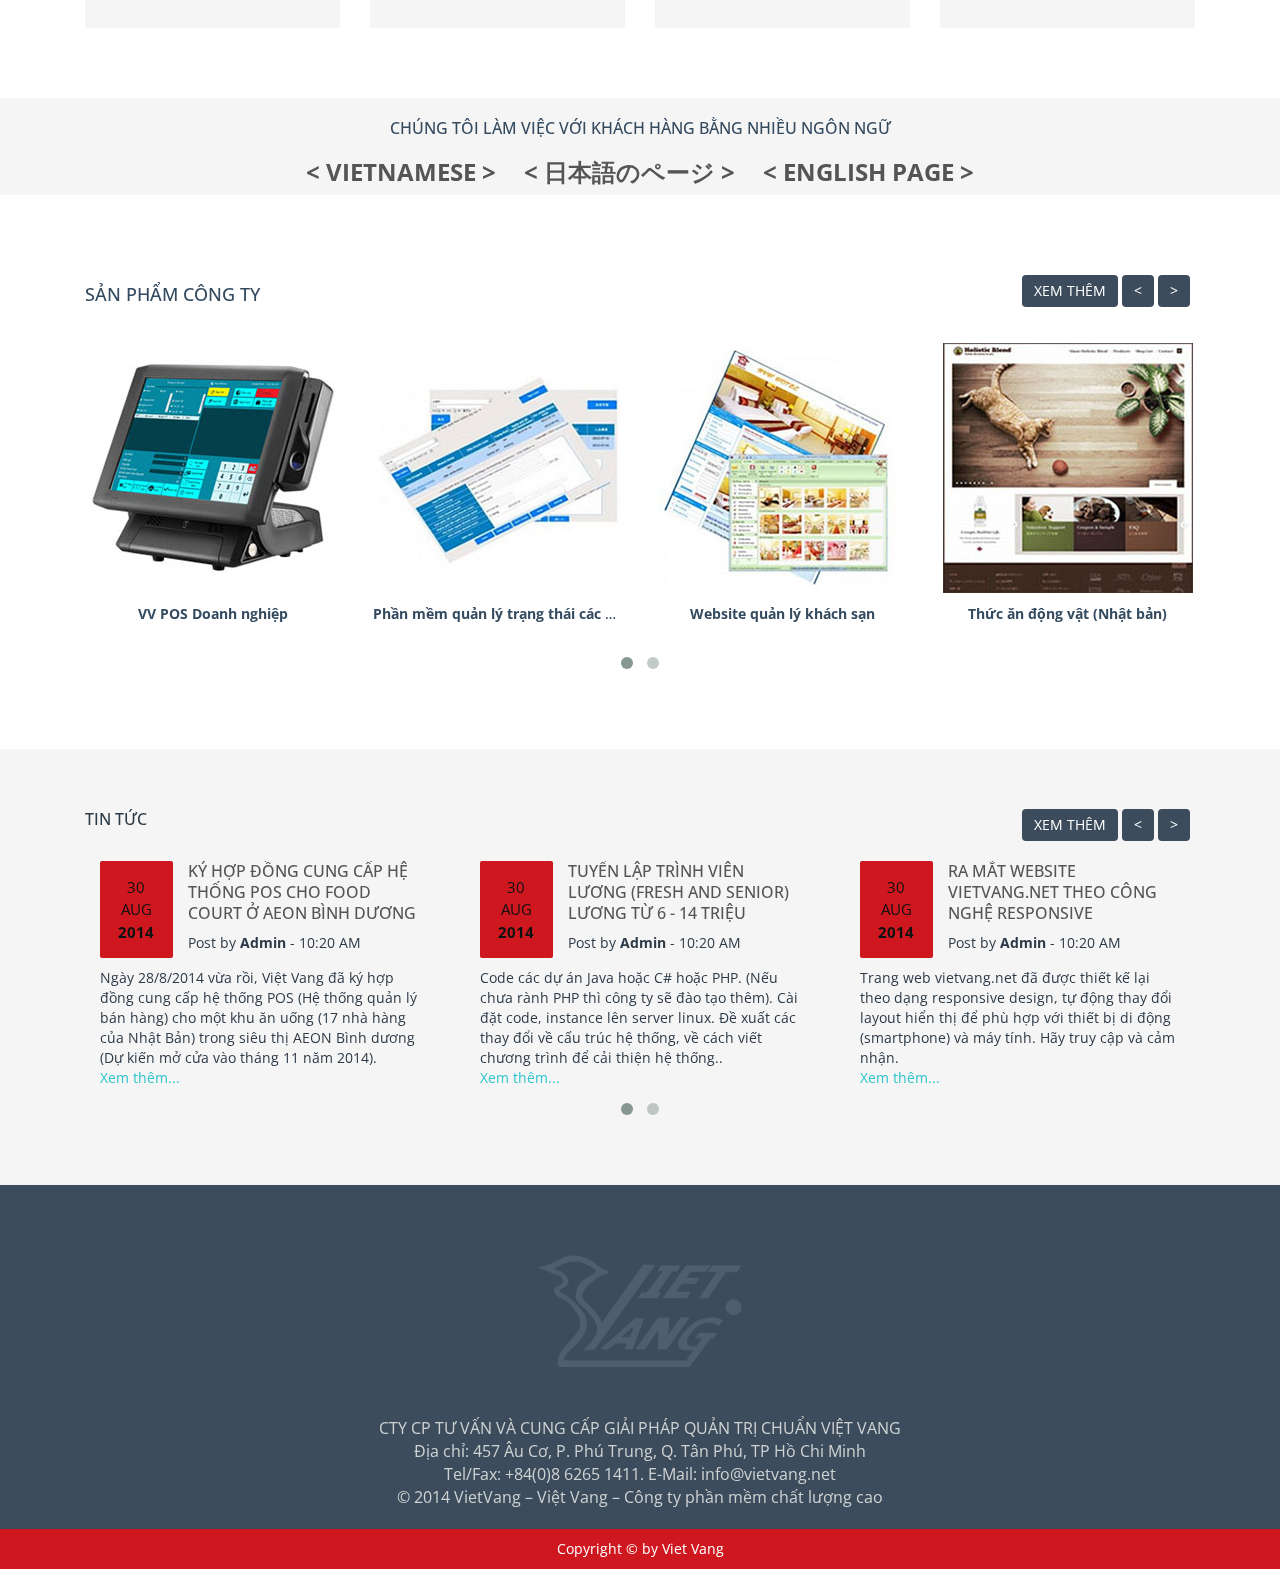
==== commit c9e47179: "Merge pull request #1 from vuhoanglinh/html-ver1.0" ====
--- a/index.html
+++ b/index.html
@@ -18,10 +18,9 @@
     <script type="text/javascript" src="js/modernizr.custom.79639.js"></script>
     <script src="js/jquery-1.11.1.min.js" type="text/javascript"></script>
     <script src="js/bootstrap.min.js" type="text/javascript"></script>
-    <script src="js/jquery.nicescroll.min.js" type="text/javascript"></script>
-    <script src="js/jquery.stellar.js" type="text/javascript"></script>
-    <link href='http://fonts.googleapis.com/css?family=Roboto+Slab' rel='stylesheet' type='text/css'>
-    <link href='http://fonts.googleapis.com/css?family=Roboto:400,100,100italic,300,300italic,500,700,700italic,500italic,400italic,900,900italic' rel='stylesheet' type='text/css'>
+    <script src="js/jquery.backstretch.min.js" type="text/javascript"></script>
+    <link href='http://fonts.googleapis.com/css?family=Open+Sans' rel='stylesheet' type='text/css' />
+    <link href='http://fonts.googleapis.com/css?family=Lato' rel='stylesheet' type='text/css' />
     
     <!-- Silder -->
     <link rel="stylesheet" type="text/css" href="css/slider/demo.css" />
@@ -39,16 +38,13 @@
 </head>
 <body>
     <!-- Header -->
-    <header class="header" data-stellar-background-ratio="0.5">
+    <header class="row-fluid">
         <div class="container">            
             <div class="logo-top">
-                <img src="images/vietvang-logo.png" class="img-responsive center-block" title="Logo Viet Vang">
+                <img src="images/logo.png" class="img-responsive center-block" title="Logo Viet Vang">
             </div>    
             <div class="logo-bottom">
                 Your problem, our software solution!
-            </div>
-            <div class="button">
-                <a href="" class="btn btn-header">ABOUT US</a> <a href="" class="btn btn-header active">Portfolio</a>
             </div>
             <div class="flag">
                 <a href="#" class="btn"><img src="images/vi.jpg"></a>  
@@ -57,6 +53,7 @@
             </div>
         </div>
     </header>
+    <!-- End Header -->
     
     <!--Navigation -->
     <nav id="navigation" class="navbar" role="navigation">
@@ -114,63 +111,58 @@
 				
 					<div class="sl-slide" data-orientation="horizontal" data-slice1-rotation="-25" data-slice2-rotation="-25" data-slice1-scale="2" data-slice2-scale="2">
 						<div class="sl-slide-inner">
-							<div class="bg-img"></div>
-                            <div class="container" class="text-center">
-                                <h2 >LỜI CHÀO CỦA GIÁM ĐỐC</h2>
-                                <blockquote><em>Tại các nước có ngành công nghiệp đã phát triển thì nghiễm nhiên sau đó ngành IT cũng phát triển theo. Còn đối với các nước phát triển trễ hơn, hiện đang tập trung công nghiệp hóa (ví dụ Việt Nam) thì bắt buộc phải song song phát triển ngành IT.</em></blockquote>                                
-                                <blockquote><img src="images/giamdoc.jpg" class="img-circle"></blockquote>
-                                <blockquote><a href="about.html" class="btn btn-slide">XEM THÊM</a></blockquote>
+							<div class="bg-img"><img src="images/slider1.jpg"></div>
+                            <div class="container">
+                                <h2>LỜI CHÀO CỦA<br> <b>GIÁM ĐỐC</b></h2>
+                                <blockquote class="text-justify">Tại các nước có ngành công nghiệp đã phát triển thì nghiễm nhiên sau đó ngành IT cũng phát triển theo. Còn đối với các nước phát triển trễ hơn, hiện đang tập trung công nghiệp hóa (ví dụ Việt Nam) thì bắt buộc phải song song phát triển ngành IT.</blockquote>                                
+                                <blockquote class="text-right"><a href="about.html" class="btn btn-slide">XEM THÊM</a></blockquote>
+                            </div>
+						</div>
+					</div>
+					
+					<div class="sl-slide" data-orientation="vertical" data-slice1-rotation="10" data-slice2-rotation="-15" data-slice1-scale="1.5" data-slice2-scale="1.5">
+						<div class="sl-slide-inner">
+							<div class="bg-img"><img src="images/slider1.jpg"></div>
+                            <div class="container">
+                                <h2>LỜI CHÀO  CỦA<br> <b>GIÁM ĐỐC</b></h2>
+                                <blockquote class="text-justify">Tại các nước có ngành công nghiệp đã phát triển thì nghiễm nhiên sau đó ngành IT cũng phát triển theo. Còn đối với các nước phát triển trễ hơn, hiện đang tập trung công nghiệp hóa (ví dụ Việt Nam) thì bắt buộc phải song song phát triển ngành IT.</blockquote>
+                                <blockquote class="text-right"><a href="about.html" class="btn btn-slide">XEM THÊM</a></blockquote>
                             </div>
 						</div>
 					</div>	
                     
-                    <div class="sl-slide" data-orientation="horizontal" data-slice1-rotation="-25" data-slice2-rotation="-25" data-slice1-scale="2" data-slice2-scale="2">
+                    <div class="sl-slide" data-orientation="vertical" data-slice1-rotation="10" data-slice2-rotation="-15" data-slice1-scale="1.5" data-slice2-scale="1.5">
 						<div class="sl-slide-inner">
-							<div class="bg-img"></div>
-                            <div class="container" class="text-center">
-                                <h2 >LỜI CHÀO CỦA GIÁM ĐỐC</h2>
-                                <blockquote><em>Tại các nước có ngành công nghiệp đã phát triển thì nghiễm nhiên sau đó ngành IT cũng phát triển theo. Còn đối với các nước phát triển trễ hơn, hiện đang tập trung công nghiệp hóa (ví dụ Việt Nam) thì bắt buộc phải song song phát triển ngành IT.</em></blockquote>                                
-                                <blockquote><img src="images/giamdoc.jpg" class="img-circle"></blockquote>
-                                <blockquote><a href="about.html" class="btn btn-slide">XEM THÊM</a></blockquote>
+							<div class="bg-img"><img src="images/slider1.jpg"></div>
+                            <div class="container">
+                                <h2>LỜI CHÀO  CỦA<br> <b>GIÁM ĐỐC</b></h2>
+                                <blockquote class="text-justify">Tại các nước có ngành công nghiệp đã phát triển thì nghiễm nhiên sau đó ngành IT cũng phát triển theo. Còn đối với các nước phát triển trễ hơn, hiện đang tập trung công nghiệp hóa (ví dụ Việt Nam) thì bắt buộc phải song song phát triển ngành IT.</blockquote>
+                                <blockquote class="text-right"><a href="about.html" class="btn btn-slide">XEM THÊM</a></blockquote>
                             </div>
 						</div>
-					</div>	
+					</div>
                     
-                    <div class="sl-slide" data-orientation="horizontal" data-slice1-rotation="-25" data-slice2-rotation="-25" data-slice1-scale="2" data-slice2-scale="2">
+                    <div class="sl-slide" data-orientation="vertical" data-slice1-rotation="10" data-slice2-rotation="-15" data-slice1-scale="1.5" data-slice2-scale="1.5">
 						<div class="sl-slide-inner">
-							<div class="bg-img"></div>
-                            <div class="container" class="text-center">
-                                <h2 >LỜI CHÀO CỦA GIÁM ĐỐC</h2>
-                                <blockquote><em>Tại các nước có ngành công nghiệp đã phát triển thì nghiễm nhiên sau đó ngành IT cũng phát triển theo. Còn đối với các nước phát triển trễ hơn, hiện đang tập trung công nghiệp hóa (ví dụ Việt Nam) thì bắt buộc phải song song phát triển ngành IT.</em></blockquote>                                
-                                <blockquote><img src="images/giamdoc.jpg" class="img-circle"></blockquote>
-                                <blockquote><a href="about.html" class="btn btn-slide">XEM THÊM</a></blockquote>
+							<div class="bg-img"><img src="images/slider1.jpg"></div>
+                            <div class="container">
+                                <h2>LỜI CHÀO  CỦA<br> <b>GIÁM ĐỐC</b></h2>
+                                <blockquote class="text-justify">Tại các nước có ngành công nghiệp đã phát triển thì nghiễm nhiên sau đó ngành IT cũng phát triển theo. Còn đối với các nước phát triển trễ hơn, hiện đang tập trung công nghiệp hóa (ví dụ Việt Nam) thì bắt buộc phải song song phát triển ngành IT.</blockquote>
+                                <blockquote class="text-right"><a href="about.html" class="btn btn-slide">XEM THÊM</a></blockquote>
                             </div>
 						</div>
-					</div>	
-                    
-                    <div class="sl-slide" data-orientation="horizontal" data-slice1-rotation="-25" data-slice2-rotation="-25" data-slice1-scale="2" data-slice2-scale="2">
+					</div>
+					
+                    <div class="sl-slide" data-orientation="vertical" data-slice1-rotation="10" data-slice2-rotation="-15" data-slice1-scale="1.5" data-slice2-scale="1.5">
 						<div class="sl-slide-inner">
-							<div class="bg-img"></div>
-                            <div class="container" class="text-center">
-                                <h2 >LỜI CHÀO CỦA GIÁM ĐỐC</h2>
-                                <blockquote><em>Tại các nước có ngành công nghiệp đã phát triển thì nghiễm nhiên sau đó ngành IT cũng phát triển theo. Còn đối với các nước phát triển trễ hơn, hiện đang tập trung công nghiệp hóa (ví dụ Việt Nam) thì bắt buộc phải song song phát triển ngành IT.</em></blockquote>                                
-                                <blockquote><img src="images/giamdoc.jpg" class="img-circle"></blockquote>
-                                <blockquote><a href="about.html" class="btn btn-slide">XEM THÊM</a></blockquote>
+							<div class="bg-img"><img src="images/slider1.jpg"></div>
+                            <div class="container">
+                                <h2>LỜI CHÀO  CỦA<br> <b>GIÁM ĐỐC</b></h2>
+                                <blockquote class="text-justify">Tại các nước có ngành công nghiệp đã phát triển thì nghiễm nhiên sau đó ngành IT cũng phát triển theo. Còn đối với các nước phát triển trễ hơn, hiện đang tập trung công nghiệp hóa (ví dụ Việt Nam) thì bắt buộc phải song song phát triển ngành IT.</blockquote>
+                                <blockquote class="text-right"><a href="about.html" class="btn btn-slide">XEM THÊM</a></blockquote>
                             </div>
 						</div>
-					</div>	
-                    
-                    <div class="sl-slide" data-orientation="horizontal" data-slice1-rotation="-25" data-slice2-rotation="-25" data-slice1-scale="2" data-slice2-scale="2">
-						<div class="sl-slide-inner">
-							<div class="bg-img"></div>
-                            <div class="container" class="text-center">
-                                <h2 >LỜI CHÀO CỦA GIÁM ĐỐC</h2>
-                                <blockquote><em>Tại các nước có ngành công nghiệp đã phát triển thì nghiễm nhiên sau đó ngành IT cũng phát triển theo. Còn đối với các nước phát triển trễ hơn, hiện đang tập trung công nghiệp hóa (ví dụ Việt Nam) thì bắt buộc phải song song phát triển ngành IT.</em></blockquote>                                
-                                <blockquote><img src="images/giamdoc.jpg" class="img-circle"></blockquote>
-                                <blockquote><a href="about.html" class="btn btn-slide">XEM THÊM</a></blockquote>
-                            </div>
-						</div>
-					</div>	
+					</div>
                     
 				</div><!-- /sl-slider -->
                 
@@ -181,18 +173,16 @@
 
 			</div><!-- /slider-wrapper -->
         </div>
-    
-        <div id="nav-dots" class="nav-dots">
-            <div class="container">
-                <span class="nav-dot-current"></span>
-                <span></span>
-                <span></span>
-                <span></span>
-                <span></span>
-            </div>
+    </section>    
+    <nav id="nav-dots" class="nav-dots">
+        <div class="container">
+            <span class="nav-dot-current"></span>
+            <span></span>
+            <span></span>
+            <span></span>
+            <span></span>
         </div>
-    </section>    
-    
+    </nav>
     
     <div class="clearfix"></div>
     
@@ -201,17 +191,13 @@
         <!-- Service -->
         <section class="container">            
             <article class="row-fuild">
-                <div class="title text-center">
-                    <a href="#" class="btn btn-title padding-left70 padding-right70 margin-bottom20">DỊCH VỤ</a> <br />
-                    We create amazing digital experience and help our customers reach <br />
-                    their goals 3x faster than our competitors.
-                </div>    
+                <h3 class="title">DỊCH VỤ</h3>    
                 <div class="col-xs-3 thumnails">
                     <div class="col-xs-12 services">
                         <span class="shape1"></span>                         
                         <h4>THIẾT KẾ CHẾ TẠO PHẦN MỀM</h4>
                         <p class="content">Chúng tôi tìm hiểu vấn đề mà quý khách đang gặp phải để đưa ra đề xuất về ý tưởng phần mềm giúp quý khách giải quyết vấn đề đó. </p>
-                        <a href="" class="btn btn-slide">XEM CHI TIẾT</a>
+                        <a href="" class="btn btn-slide">XEM THÊM</a>
                     </div>
                 </div>
                 
@@ -220,7 +206,7 @@
                         <span class="shape2"></span>    
                         <h4>THIẾT KẾ CHẾ TẠO PHẦN MỀM</h4>
                         <p class="content">Chúng tôi tìm hiểu vấn đề mà quý khách đang gặp phải để đưa ra đề xuất về ý tưởng phần mềm giúp quý khách giải quyết vấn đề đó. </p>
-                        <a href="" class="btn btn-slide">XEM CHI TIẾT</a>
+                        <a href="" class="btn btn-slide">XEM THÊM</a>
                     </div>
                 </div>
                 
@@ -229,7 +215,7 @@
                         <span class="shape3"></span>  
                         <h4>TƯ VẤN QUẢN TRỊ DOANH NGHIỆP ỨNG DỤNG IT</h4>
                         <p class="content">Chúng tôi tìm hiểu vấn đề mà quý khách đang gặp phải để đưa ra đề xuất về ý tưởng phần mềm giúp quý khách giải quyết vấn đề đó. </p>
-                        <a href="" class="btn btn-slide">XEM CHI TIẾT</a>
+                        <a href="" class="btn btn-slide">XEM THÊM</a>
                     </div>
                 </div>
                 
@@ -238,7 +224,7 @@
                         <span class="shape4"></span>   
                         <h4>BÁN CÁC GÓI PHẦN MỀM</h4>
                         <p class="content">Chúng tôi tìm hiểu vấn đề mà quý khách đang gặp phải để đưa ra đề xuất về ý tưởng phần mềm giúp quý khách giải quyết vấn đề đó. </p>
-                        <a href="" class="btn btn-slide">XEM CHI TIẾT</a>
+                        <a href="" class="btn btn-slide">XEM THÊM</a>
                     </div>
                 </div>
             </article>            
@@ -271,15 +257,13 @@
                 });
             });
         </script>
-        <section class="container">
-            <div class="title text-center">
-                <a href="#" class="btn btn-title margin-bottom20">SẢN PHẨM CỦA CÔNG TY</a>                 
-                <a href="" class="btn btn-dark margin-bottom20 margin-lr30"><img src="images/icon-grid.png"></a>
-                <a href="javascript:void(0)" id="prev" class="btn btn-dark margin-bottom20"><img src="images/left-arrow.png"></a>
-                <a href="javascript:void(0)" id="next" class="btn btn-dark margin-bottom20"><img src="images/right-arrow.png"></a><br />
-                    We create amazing digital experience and help our customers reach <br />
-                    their goals 3x faster than our competitors.
-            </div>  
+        <section class="product container">
+            <h4 class="title pull-left">SẢN PHẨM CÔNG TY</h4>
+            <div class="navi pull-right">
+                <a href="" class="btn btn-dark">XEM THÊM</a>
+                <a href="javascript:void(0)" id="prev" class="btn btn-dark">&lt;</a>
+                <a href="javascript:void(0)" id="next" class="btn btn-dark">&gt;</a>
+            </div>
             <div class="clearfix"></div>
             
             <ul id="owl-product" class="product-images text-center owl-carousel">
@@ -376,110 +360,15 @@
         </section>        
     </section>
     
-    <!--Partner -->
-    <section class="container padding-bottom60 partner">
-            <div class="title text-center">
-                <a href="#" class="btn btn-title margin-bottom20">SẢN PHẨM CỦA CÔNG TY</a>                 
-                <a href="javascript:void(0)" id="prev" class="btn btn-dark margin-bottom20"><img src="images/left-arrow.png"></a>
-                <a href="javascript:void(0)" id="next" class="btn btn-dark margin-bottom20"><img src="images/right-arrow.png"></a><br />
-                    We create amazing digital experience and help our customers reach <br />
-                    their goals 3x faster than our competitors.
-            </div>  
-            <div class="clearfix"></div>
-            
-            <ul id="owl-partner" class="text-center owl-carousel">
-                <li class="item">
-                  <div>
-                      <img src="images/partner/grandspa-2.jpg" class="img-responsive" />
-                      </div>
-                </li>
-                <li class="item">
-                  <div>
-                      <img src="images/partner/mkgroup-2.jpg" class="img-responsive" />
-                      </div>
-                </li>
-                <li class="item">
-                  <div>
-                      <img src="images/partner/sakura-2.jpg" class="img-responsive" />
-                      </div>
-                </li>
-                <li class="item">
-                  <div>
-                      <img src="images/partner/tanco-2.jpg" class="img-responsive" />
-                      </div>
-                </li>
-                <li class="item">
-                  <div>
-                      <img src="images/partner/grandspa-2.jpg" class="img-responsive" />
-                      </div>
-                </li>
-                <li class="item">
-                  <div>
-                      <img src="images/partner/mkgroup-2.jpg" class="img-responsive" />
-                      </div>
-                </li>
-                <li class="item">
-                  <div>
-                      <img src="images/partner/sakura-2.jpg" class="img-responsive" />
-                      </div>
-                </li>
-                <li class="item">
-                  <div>
-                      <img src="images/partner/tanco-2.jpg" class="img-responsive" />
-                      </div>
-                </li>
-            </ul>
-            <!-- owl carousel product -->
-             <script>
-                $(document).ready(function() {
-
-                  var owl_partner = $("#owl-partner");
-
-                  owl_partner.owlCarousel({
-                      autoWidth:true,
-                      items : 4, //10 items above 1000px browser width
-                      navSpeed: 500,
-                      itemsCustom : false,
-                      itemsDesktop : [1199,4],
-                      itemsDesktopSmall : [1024,3],
-                      itemsTablet: [768,2],
-                      itemsTabletSmall: [480,1],
-                      itemsMobile : [479,1],
-                      itemsMobile : false, // itemsMobile disabled - inherit from itemsTablet option
-                      
-                      //Autoplay
-                      autoPlay : true,
-                      stopOnHover : true,
-                      // Responsive 
-                      responsive: true,
-                      responsiveRefreshRate : 200,
-                      responsiveBaseWidth: window,
-                  });
-
-                  // Custom Navigation Events
-                  $("#next").click(function(){
-                    owl_partner.trigger('owl.next');
-                  });
-                  $("#prev").click(function(){
-                    owl_partner.trigger('owl.prev');
-                  });
-                 
-                });
-                </script>
-        </section>        
-    </section>
-
     <!-- News -->
     <section class="news container-fuild">
         <article class="container">
-            <div class="title text-center">
-                <a href="#" class="btn btn-title padding-left70 padding-right70 margin-bottom20">TIN TỨC</a>                 
-                <a href="" class="btn btn-dark margin-bottom20 margin-lr30"><img src="images/icon-grid.png"></a>
-                <a href="javascript:void(0)" id="prevn" class="btn btn-dark margin-bottom20"><img src="images/left-arrow.png"></a>
-                <a href="javascript:void(0)" id="nextn" class="btn btn-dark margin-bottom20"><img src="images/right-arrow.png"></a><br />
-                    We create amazing digital experience and help our customers reach <br />
-                    their goals 3x faster than our competitors.
-            </div>  
+            <h4 class="title pull-left">TIN TỨC</h4>
+            <div class="navi pull-right">
+                <a href="" class="btn btn-dark">XEM THÊM</a>
+                <a href="javascript:void(0)" id="prevn" class="btn btn-dark">&lt;</a>
+                <a href="javascript:void(0)" id="nextn" class="btn btn-dark">&gt;</a>
+            </div>
             <div class="clearfix"></div>
             <div id="owl-news" class="owl-carousel">
                 <div class="col-xs-12 item">
@@ -564,9 +453,9 @@
              <script>
                 $(document).ready(function() {
 
-                  var owl_news = $("#owl-news");
-
-                  owl_news.owlCarousel({
+                  var owl = $("#owl-news");
+
+                  owl.owlCarousel({
                       autoWidth:true,
                       items : 3, //10 items above 1000px browser width
                       navSpeed: 1000,
@@ -589,10 +478,10 @@
 
                   // Custom Navigation Events
                   $("#nextn").click(function(){
-                    owl_news.trigger('owl.next');
+                    owl.trigger('owl.next');
                   });
                   $("#prevn").click(function(){
-                    owl_news.trigger('owl.prev');
+                    owl.trigger('owl.prev');
                   });
                  
                 });
@@ -713,6 +602,40 @@
 			});
     </script>
     
-    <script src="js/scripts.js"></script>
+    
+    <!-- JS Full Background Image and show/hidden small logo -->
+    <script>
+        $.backstretch('images/header.jpg');
+        
+        jQuery("document").ready(function($){
+            $('#logo').hide();
+            var nav = $('#navigation');
+            var position = nav.position();
+            $(window).scroll(function () {
+                if ($(this).scrollTop() > position.top) {
+                    nav.addClass("fixed");
+                    $('#logo').show();
+                } else {
+                    nav.removeClass("fixed");
+                    $('#logo').hide();
+                }
+            });
+
+        });
+        
+        $(document).ready(function(){
+	/*
+        //Check to see if the window is top if not then display button
+        $(window).scroll(function(){
+            if ($(this).scrollTop() > 400) {
+                $('#logo').fadeIn();
+            } else {
+                $('#logo').fadeOut();
+            }
+        });*/
+
+    });        
+   
+    </script>
 </body>
 </html>--- a/css/vietvangcss.css
+++ b/css/vietvangcss.css
@@ -1,5 +1,5 @@
 html, body {
-    font-family: 'Roboto', sans-serif;
+    font-family: 'Open Sans', sans-serif;
     color: #344a5f;
 }
 
@@ -10,36 +10,26 @@
     color: #30c4cd;
 }
 
-header{
-    padding-bottom: 75px;      
-}
 .header {
-    background: url('../images/headern.jpg') repeat center center fixed;
+    background: url('../images/header.jpg') no-repeat center center fixed;
     -webkit-background-size: cover;
     -moz-background-size: cover;
     -o-background-size: cover;
     background-size: cover;     
     position: relative;
 }
+
 div.logo-top {
 text-align: center;
-margin-top: 150px;
-}
-div.logo-bottom {    
-    font-family: 'Roboto', sans-serif;  
-    font-weight: 100;
-    font-size: 40px;
-    color: #fff;
-    margin-top: 50px;
-    text-align: center;
-}
-div.button{
+margin-top: 200px;
+}
+div.logo-bottom {
+    font-family: 'Lato', sans-serif;
+    font-weight: 300;
+    font-size: 32px;
+    color: #bbbbbb;
     margin-top: 30px;
     text-align: center;
-    color: #fff;
-}
-div.button a:first-child{
-    margin-right: 20px; 
 }
 div.flag {
     color: #bbbbbb;
@@ -48,6 +38,10 @@
     visibility: hidden;
 }
 
+header{
+    margin-bottom: 102px;
+}
+
 nav {
     border-radius: 0px !important;
     background: #ffffff;
@@ -58,14 +52,10 @@
     background: #ffffff;
 }
 #navigation {
-    z-index: 999;
+    z-index: 9999;
 }
 #navigation.fixed {
     border-bottom: 1px solid #f5f5f5;
-}
-#flag a{
-    padding-left: 5px !important;
-    padding-right: 0 !important;
 }
 .fixed {
     position: fixed;
@@ -92,8 +82,6 @@
     width: 100%;
     margin: 0;
     position: relative;
-    background-image: url(../images/pattern-slider.png);
-    background-repeat: repeat;
 }
 nav .nav > li > a:hover,
 nav .nav > li > a:focus, 
@@ -191,91 +179,38 @@
     top: 11px;
     left: -6px;
 }
-
-.btn-header {
-    color: #fff;
-    font-size: 22px;
-    border-color: #30c4cd;
-    padding: 6px 50px;
-    border: 2px solid #fff;
-    border-radius: 25px;
-}
-.btn-header:hover, .btn-header.active {
-    color: #fff;    
-    border-color: #cf2c33;
-    background-color: #cf2c33;
-}
-.btn-header.active:hover {
-    border-color: #c41b22;
-    background-color: #c41b22;
-}
-.padding-left70{
-    padding-left: 70px !important;
-}
-.padding-right70{
-    padding-right: 70px !important;
-}
-.margin-bottom20{    
-    margin-bottom: 20px;
-}
-.btn-title {
-    color: #fff;
-    font-weight: bold;
-    font-size: 18px;
-    background-color: #30c4cd;
-    border-color: #30c4cd;
-    padding: 10px;
-}
-.btn-title:hover {
-    color: #fff !important;
-    background-color: #17bcc6;
-}
-
 .btn-slide {
     color: #fff;
     font-weight: bold;
     font-size: 17px;
     background-color: #30c4cd;
     border-color: #30c4cd;
-    padding: 10px 50px;
-    border: 2px solid #fff;
-    border-radius: 25px;
+    padding: 6px 50px;
 }
 .btn-slide:hover {
     color: #fff;
     background-color: #17bcc6;
 }
-.margin-lr30{
-    margin-left: 30px;
-    margin-right: 30px;
-}
+
 .btn-dark {
     color: #fff;
-    padding: 10px 12px;
-    font-size: 18px;
     background-color: #3c4c5c;
-    border-color: #3c4c5c;
+    border-color: #ccc;
 }
 .btn-dark:hover {
-    background-color: #30c4cd;
+    background-color: #2d3a47;
     color: #fff;
-    border-color: #30c4cd;
 }
 
 .title {    
-    font-family: 'Roboto', sans-serif;
-    font-weight: 300;
-    margin: 50px 0 30px 0;
     padding: 20px;
     padding-left: 15px;
-    font-size: 25px;
-    line-height: 1.3;
 }
 .navi {    
     padding: 20px;
 }
 .services {
-    /*background-color: #f5f5f5;*/
+    background-color: #f5f5f5;    
     padding: 30px 10px;
     text-align: center;
     margin-bottom: 60px;    
@@ -330,37 +265,36 @@
     
 }
 .services:hover span.shape1 {
-   /*background-image:url(../images/Shape-1-hover.png);*/
+    background-image:url(../images/Shape-1-hover.png);
     
 }
 .services span.shape2 {    
     background-image:url(../images/Shape-2.png);
 }
 .services:hover span.shape2 {
-    /*background-image:url(../images/Shape-2-hover.png);*/
+    background-image:url(../images/Shape-2-hover.png);
     
 }
 .services span.shape3 {    
     background-image:url(../images/Shape-3.png);
 }
 .services:hover span.shape3 {
-    /*background-image:url(../images/Shape-3-hover.png);*/
+    background-image:url(../images/Shape-3-hover.png);
     
 }
 .services span.shape4 {    
     background-image:url(../images/Shape-4.png);
 }
 .services:hover span.shape4 {
-    /*background-image:url(../images/Shape-4-hover.png);*/
+    background-image:url(../images/Shape-4-hover.png);
     
 }
 .btn {
-    box-sizing: border-box;
+    border: none;
 }
 .services h4 {
     padding: 20px 0 0 10px;
     font-size: 16px;
-    min-height: 68px;
     line-height: 1.5;
     font-weight: bold;
 }
@@ -368,23 +302,19 @@
     text-align: justify;
 }
 
-.services a.btn {
+.services a {
     margin-top: 10px;
-    background-color: #fbfbfb;
-    border: none;
-    color: #555;
-   
-}
-.services:hover a.btn, .services a.btn:hover {
-    color: #fff;
-    background-color: #cf2c33;
-   
+    visibility: hidden;
+}
+
+.services:hover a{
+    visibility: visible;
 }
 
 .language {
     width: 100%;
     background: #f5f5f5;
-    padding: 60px 0;
+    margin-bottom: 60px;
 }
 .language h4 {
     padding: 20px 0 0 0;
@@ -403,29 +333,8 @@
 }
 
 /**** Product container *****/
-.padding-bottom60 {
+.product {
     padding-bottom: 60px;
-}
-
-/**** Partner *****/
-.partner img {
-    filter: grayscale(100%);;
-    -webkit-filter: grayscale(100%);;
-    -moz-filter: grayscale(100%);;
-    -o-filter: grayscale(100%);;    
-    transition: all 0.2s;
-    -webkit-transition: all 0.2s;
-    -moz-transition: all 0.2s;
-    -o-transition: all 0.2s;
-}
-.partner img:hover {
-    filter: none;
-    -webkit-filter: none;
-    -moz-filter: none;
-    -o-filter: none; 
-}
-.partner li {
-	list-style:none;
 }
 ul.product-images li {
 	list-style:none;
@@ -707,7 +616,7 @@
 }
 @media (min-width: 992px) and (max-width: 1199px){
     header {
-        padding-bottom: 85px;
+        margin-bottom: 160px;
     }
     header div.logo-top {
         margin-top: 240px;
@@ -723,11 +632,19 @@
 }
 @media (min-width: 768px) and (max-width: 991px) {
     header {
-        padding-bottom: 85px;
+        margin-bottom: 70px;
+    }
+    header div.logo-top {
+        margin-top: 150px;
     }
     div.flag {
         visibility: visible;
     }
+    /*
+    .btn-slide {
+        padding: 6px 30px;
+    }*/
+    
     .services {
         min-height: 400px;
     }
--- a/css/slider/style.css
+++ b/css/slider/style.css
@@ -100,12 +100,12 @@
 .sl-content {
 	width: 100%;
 	height: 100%;
-	/*background: #fff;*/
+	background: #fff;
 }
 
 /* Default styles for background colors */
 .sl-slide-horizontal .sl-slide-inner {
-	/*background: #e7e7e7;*/
+	background: #e7e7e7;
 }
 
 .sl-slide-vertical .sl-slide-inner {
--- a/css/slider/custom.css
+++ b/css/slider/custom.css
@@ -7,9 +7,8 @@
 }
 
 .demo-2 .sl-slider-wrapper {
-    font-family: 'Roboto', sans-serif;  
 	width: 100%;
-	height: 570px;
+	/*height: 600px;*/
 	overflow: hidden;
 	position: relative;
 }
@@ -20,30 +19,26 @@
 	width: 80%;
 	max-width: 960px;
 	color: #fff;
-	margin: 0 auto;
+	/*margin: 0 auto;*/
 	position: relative;
 	z-index: 100;
-    text-align: center;
-    text-shadow: 0 -1px 0 rgba(0,0,0,0.7);
 }
 
 .demo-2 .sl-slider h2 {
-    font-family: 'Roboto Slab', sans-serif; 
 	font-size: 40px;
 	line-height: 1.3;
-    padding-top: 60px;
+	color: #3c4c5c;
+	text-shadow: 0 -1px 0 rgba(0,0,0,0.2);
 }
 
 .demo-2 .sl-slider blockquote {
-	font-size: 18px;
-	width: 75%;	
-	padding-top: 30px;
+	font-size: 16px;
+	color: #3c4c5c;	
+	width: 45%;	
+	padding-top: 10px;
+	font-weight: 300;
 	border: none;
-}
-
-.demo-2 .sl-slider blockquote .img-circle {
-    border: 8px solid #14a5ae;
-    width: 220px;
+	text-shadow: 0 -1px 0 rgba(0,0,0,0.2);
 }
 
 .demo-2 .sl-slider blockquote cite {
@@ -76,15 +71,16 @@
 
 .nav-arrows span {
 	position: absolute;
-	z-index: 99;
+	z-index: 2000;
 	top: 50%;
 	width: 40px;
 	height: 40px;
-	border: 4px solid #ddd;
-	border: 4px solid rgba(150,150,150,0.4);
+	border: 8px solid #ddd;
+	border: 8px solid rgba(150,150,150,0.4);
 	text-indent: -90000px;
 	margin-top: -20px;
 	cursor: pointer;
+	
 	-webkit-transform: rotate(45deg);
 	-moz-transform: rotate(45deg);
 	-o-transform: rotate(45deg);
@@ -93,7 +89,7 @@
 }
 
 .nav-arrows span:hover {
-	border-color: #f5f5f5;
+	border-color: #30c4cd;
 }
 
 .nav-arrows span.nav-arrow-prev {
@@ -111,7 +107,7 @@
 /* Custom navigation dots */
 
 .nav-dots {
-	text-align: center;
+	text-align: right;
 	/*position: absolute;
 	bottom: 2%;*/
 	height: 45px;
@@ -123,13 +119,10 @@
 .nav-dots span {
 	display: inline-block;
 	position: relative;
-	width: 10px;
-	height: 10px;   
+	width: 15px;
+	height: 15px;
 	/*border-radius: 50%;*/
-     -webkit-border-radius: 50%;
-    -moz-border-radius: 50%;
-    border-radius: 50%;
-	margin: 10px 3px;
+	margin: 15px 3px;
 	background: #ddd;
 	background: rgba(150,150,150,0.4);
 	cursor: pointer;
@@ -139,32 +132,36 @@
 }
 
 .demo-2 .nav-dots span {
-	background: #14a5ae;
-    border: 4px solid #14a5ae;
+	background: #e5e5e5;
+	margin: 6px;
 	-webkit-transition: all 0.2s;
 	-moz-transition: all 0.2s;
 	-ms-transition: all 0.2s;
 	-o-transition: all 0.2s;
 	transition: all 0.2s;
+	box-shadow: 
+		0 1px 1px rgba(255,255,255,0.4), 
+		inset 0 1px 1px rgba(0,0,0,0.1),
+		0 0 0 2px rgba(255,255,255,0.5);
 }
 
 .demo-2 .nav-dots span.nav-dot-current,
 .demo-2 .nav-dots span:hover {
-    background: #3fd6df;
+	box-shadow: 
+		0 1px 1px rgba(255,255,255,0.4), 
+		inset 0 1px 1px rgba(0,0,0,0.1),
+		0 0 0 5px rgba(255,255,255,0.5);
 }
 
 .nav-dots span.nav-dot-current:after {
 	content: "";
 	position: absolute;
-	width: 6px;
-	height: 6px;
-	top: -2px;
-	left: -2px;
+	width: 15px;
+	height: 15px;
+	top: 0;
+	left: 0;
 	/*border-radius: 50%*/;
 	background: #30c4cd;
-    -webkit-border-radius: 50%;
-    -moz-border-radius: 50%;
-    border-radius: 50%;
 }
 
 /* Content elements */
@@ -268,7 +265,7 @@
 /* First Slide */
 .demo-1 .bg-1 .sl-slide-inner,
 .demo-1 .bg-1 .sl-content-slice {
-	/*background: #fff;*/
+	background: #fff;
 }
 
 /* Second Slide */
